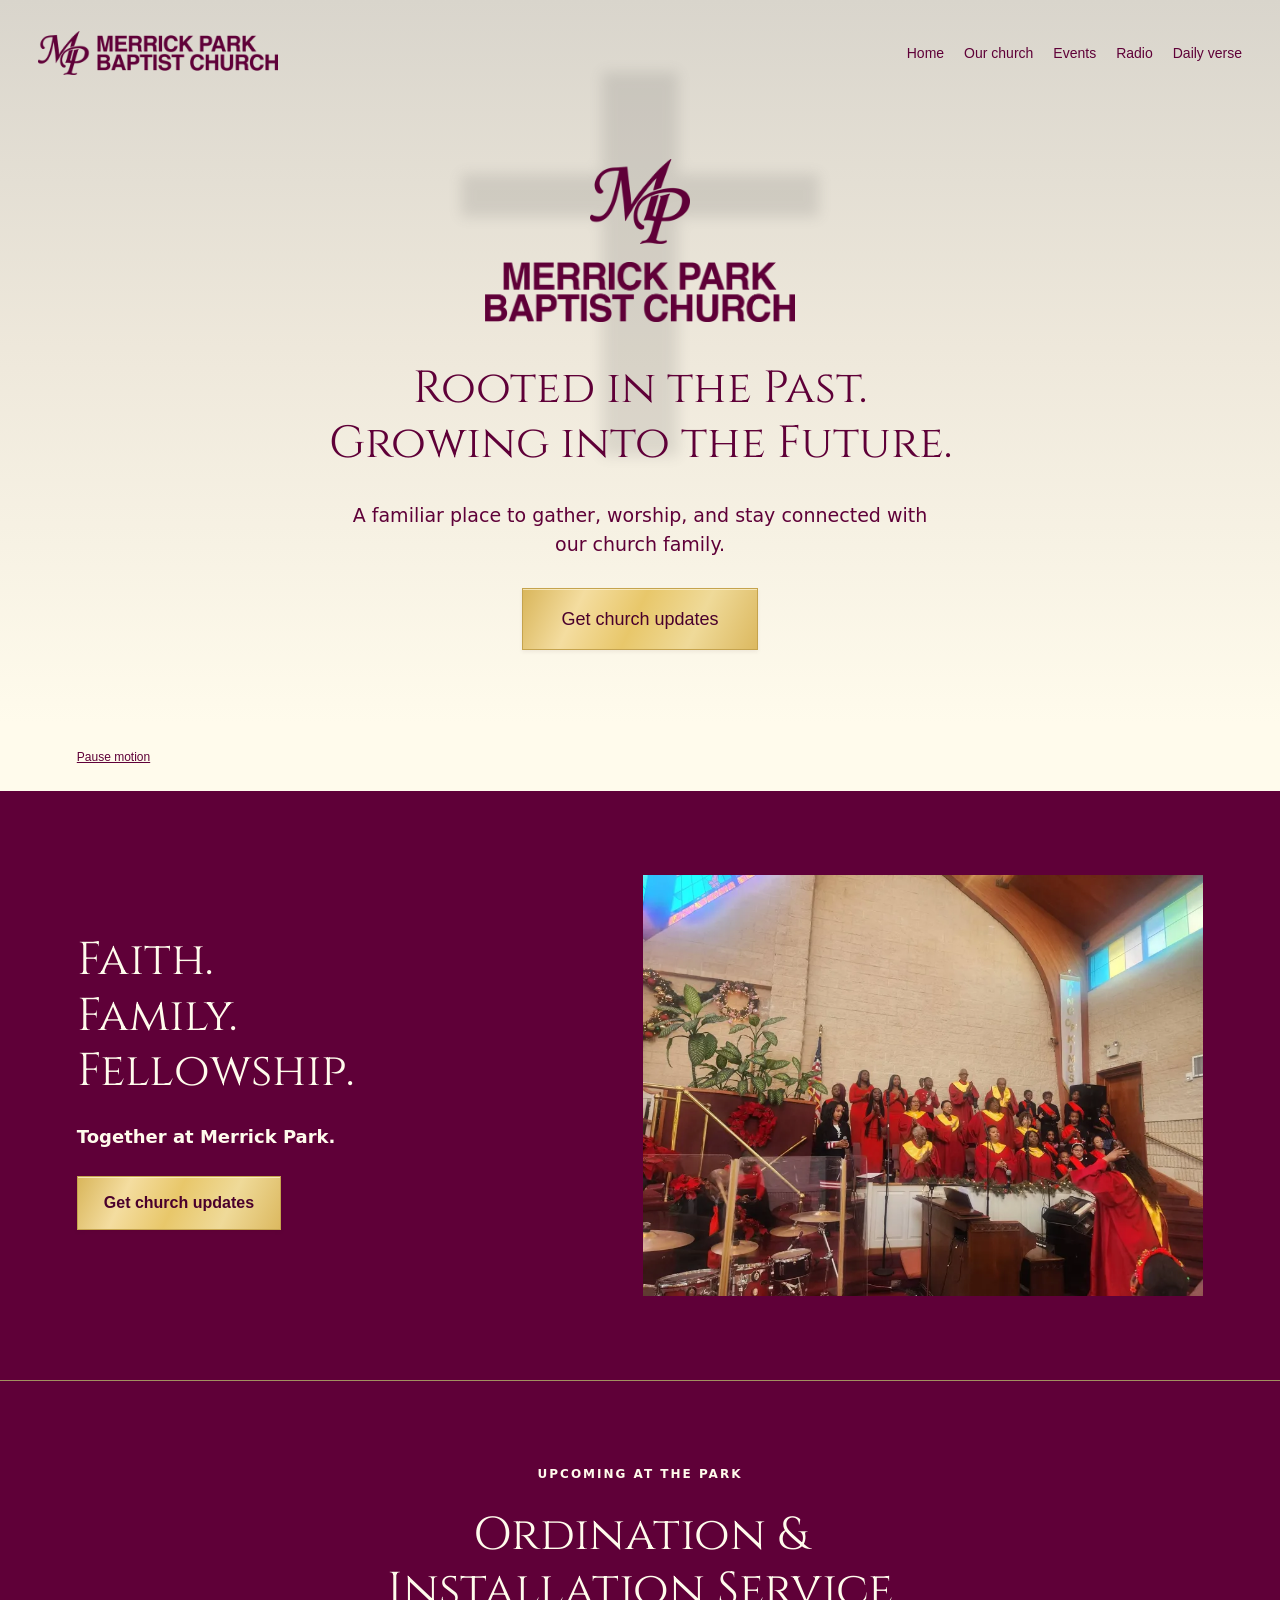
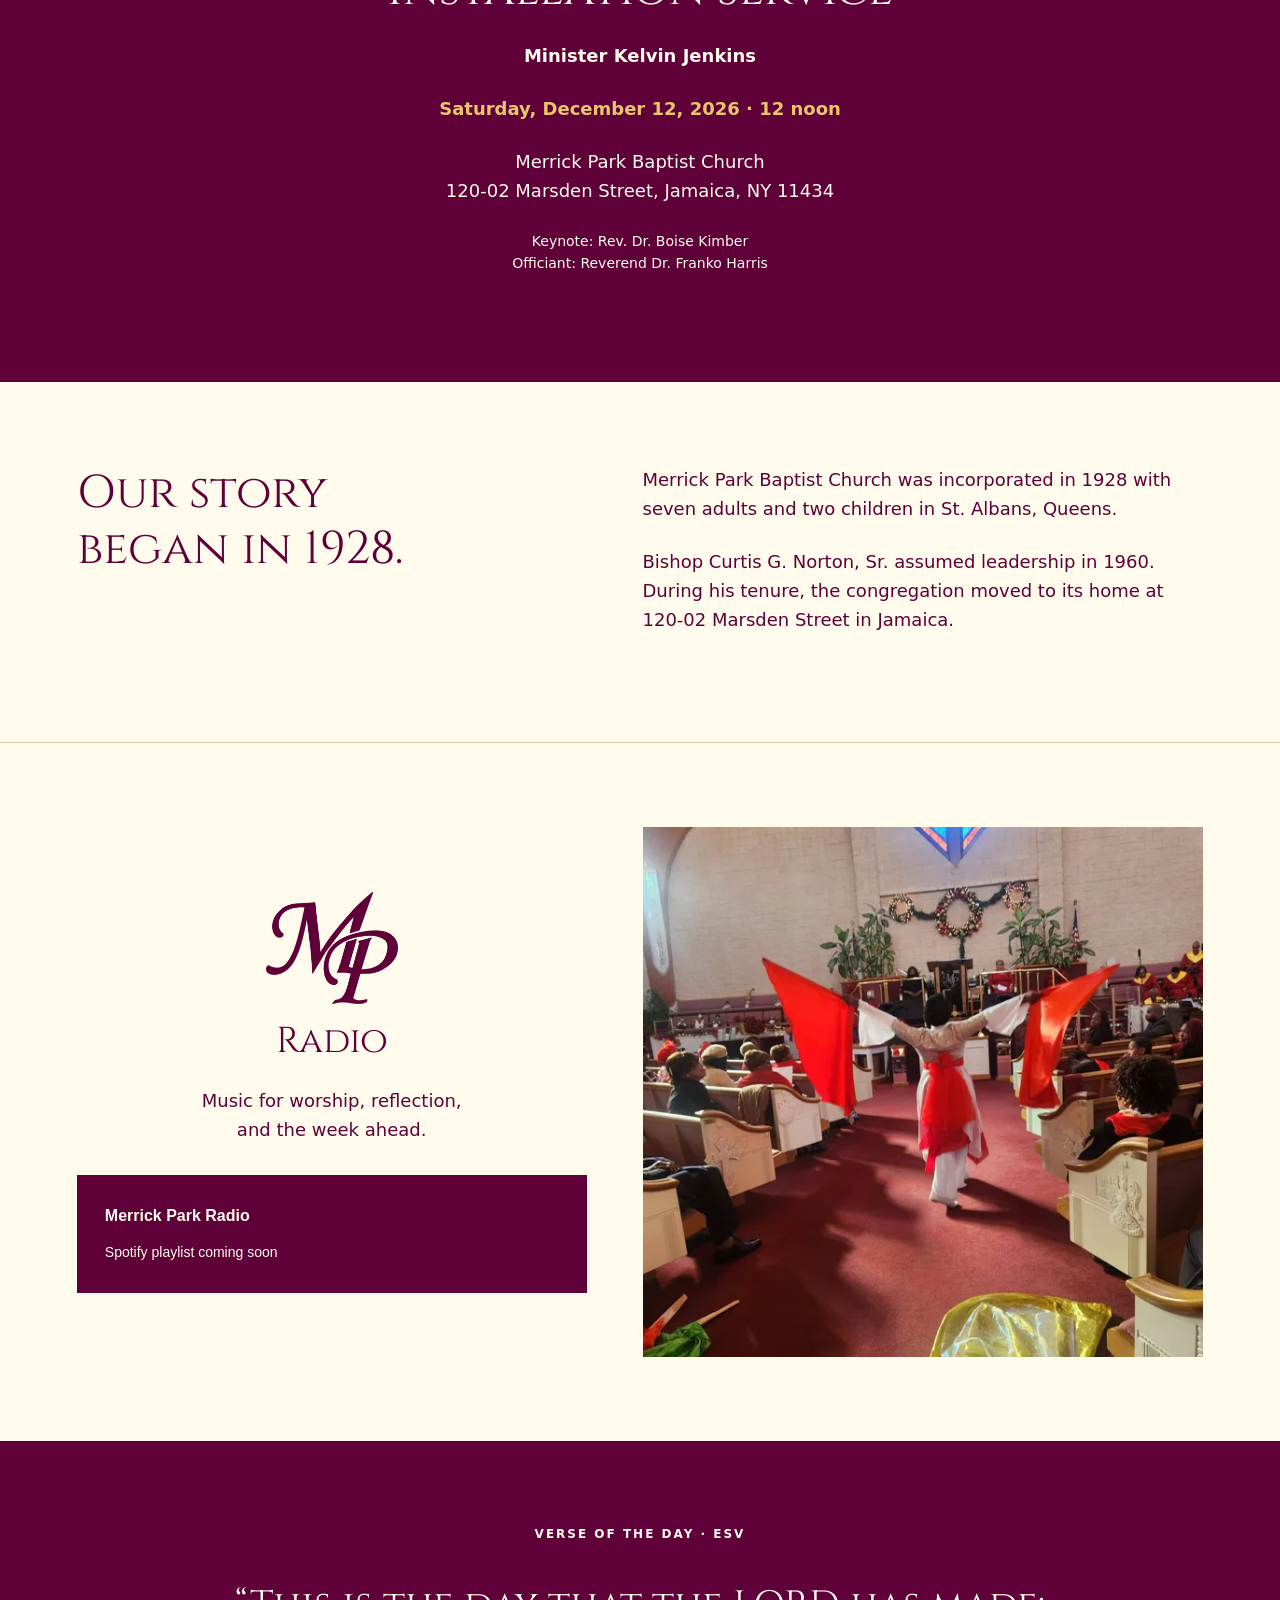
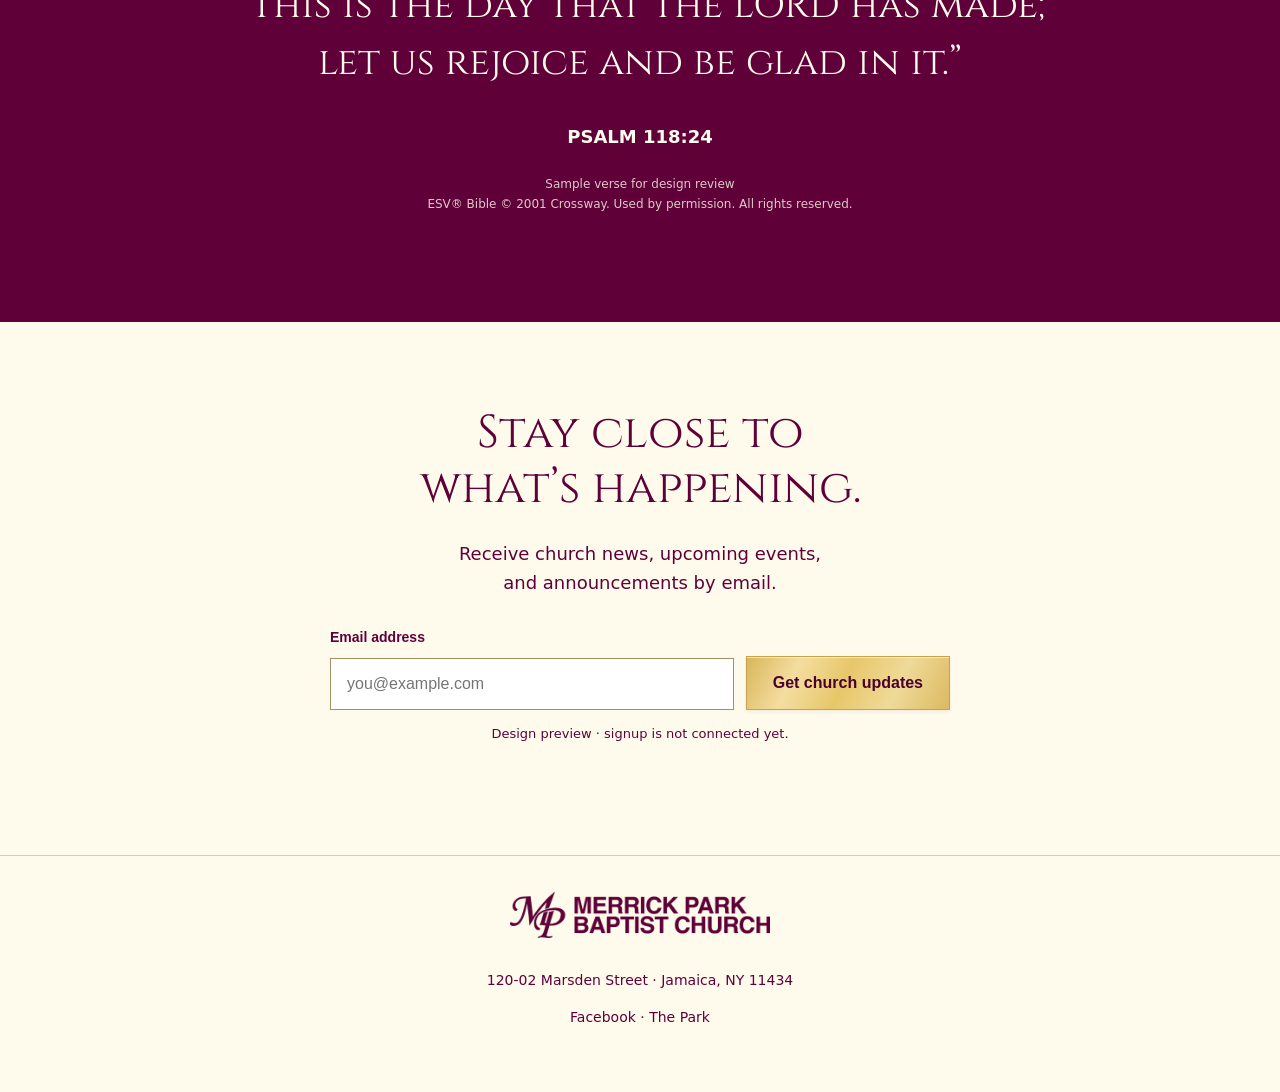
==== brand-preview.html @ 4286bc98 "Add stacked hero and satin gold preview; fix verse spacing" ====
<!doctype html>
<html lang="en" data-visualize-standalone>
<head>
<meta charset="utf-8">
<meta name="viewport" content="width=device-width, initial-scale=1">
<meta name="referrer" content="no-referrer">
<meta http-equiv="Content-Security-Policy" content="default-src 'none'; script-src 'unsafe-inline' 'unsafe-eval' 'wasm-unsafe-eval' blob: data: https://cdnjs.cloudflare.com https://cdn.jsdelivr.net https://esm.sh https://fonts.bunny.net https://fonts.googleapis.com https://fonts.gstatic.com https://unpkg.com https://persistent.oaistatic.com/plugins/visualize/; style-src 'unsafe-inline' blob: data: https://cdnjs.cloudflare.com https://cdn.jsdelivr.net https://esm.sh https://fonts.bunny.net https://fonts.googleapis.com https://fonts.gstatic.com https://unpkg.com https://persistent.oaistatic.com/plugins/visualize/charts/; img-src blob: data: https://cdnjs.cloudflare.com https://cdn.jsdelivr.net https://esm.sh https://fonts.bunny.net https://fonts.googleapis.com https://fonts.gstatic.com https://unpkg.com; font-src blob: data: https://cdnjs.cloudflare.com https://cdn.jsdelivr.net https://esm.sh https://fonts.bunny.net https://fonts.googleapis.com https://fonts.gstatic.com https://unpkg.com; media-src blob: data: https://cdnjs.cloudflare.com https://cdn.jsdelivr.net https://esm.sh https://fonts.bunny.net https://fonts.googleapis.com https://fonts.gstatic.com https://unpkg.com; worker-src blob:; connect-src blob: data:; frame-src 'none'; object-src 'none'; base-uri 'none'; form-action 'none'">
<title>Merrick Park Baptist Church — Prototype V1</title><meta name="description" content="A new chapter at Merrick Park Baptist Church. Explore our first website design prototype."><meta name="robots" content="noindex, nofollow">
<style>:root {
  color-scheme: light dark;
  background-color: var(
    --background,
    var(--color-background-primary, light-dark(rgb(255 255 255), rgb(24 24 24)))
  ) !important;

  /* Agent-facing contract; keep in sync with SKILL.md. */
  --background: var(
    --color-background-primary,
    light-dark(rgb(255 255 255), rgb(24 24 24))
  );
  --foreground: var(
    --color-text-primary,
    light-dark(rgb(26 28 31), rgb(255 255 255))
  );
  --card: color-mix(in oklab, var(--foreground) 5%, var(--background));
  --card-foreground: var(
    --color-text-primary,
    light-dark(rgb(26 28 31), rgb(255 255 255))
  );
  --popover: var(
    --color-background-secondary,
    light-dark(rgb(255 255 255), rgb(45 45 45))
  );
  --popover-foreground: var(
    --color-text-primary,
    light-dark(rgb(26 28 31), rgb(255 255 255))
  );
  --primary: var(
    --color-text-info,
    light-dark(rgb(51 156 255), rgb(131 195 255))
  );
  --primary-foreground: var(
    --color-text-inverse,
    light-dark(rgb(255 255 255), rgb(13 13 13))
  );
  --secondary: var(
    --color-background-secondary,
    light-dark(rgb(255 255 255 / 96%), rgb(54 54 54 / 96%))
  );
  --secondary-foreground: var(
    --color-text-primary,
    light-dark(rgb(26 28 31), rgb(255 255 255))
  );
  --muted: color-mix(in srgb, var(--foreground) 10%, transparent);
  --muted-foreground: var(
    --color-text-secondary,
    light-dark(rgb(26 28 31 / 49.4%), rgb(255 255 255 / 49.8%))
  );
  --accent: var(
    --color-background-info,
    light-dark(rgb(229 242 255), rgb(13 39 63))
  );
  --accent-foreground: var(
    --color-text-info,
    light-dark(rgb(51 156 255), rgb(131 195 255))
  );
  --destructive: var(
    --color-text-warning,
    light-dark(rgb(226 85 7), rgb(255 133 73))
  );
  --border: var(
    --color-border-secondary,
    light-dark(rgb(26 28 31 / 8%), rgb(255 255 255 / 8.2%))
  );
  --input: var(
    --color-border-primary,
    light-dark(
      rgb(26 28 31 / 11.8%),
      color-mix(in oklab, rgb(0 0 0) 10%, transparent)
    )
  );
  --ring: var(
    --color-ring-primary,
    light-dark(rgb(51 156 255), rgb(131 195 255 / 76%))
  );
  --font-size-base: var(--font-text-md-size, 16px);
  --blue: light-dark(rgb(51 156 255), rgb(51 156 255));
  --orange: light-dark(rgb(226 85 7), rgb(251 106 34));
  --green: light-dark(rgb(0 162 64), rgb(64 201 119));
  --red: light-dark(rgb(224 46 42), rgb(255 103 100));
  --purple: light-dark(rgb(146 79 247), rgb(173 123 249));
  --yellow: light-dark(rgb(255 195 0), rgb(255 210 64));
  --viz-series-1: var(--primary);
  --viz-series-2: light-dark(rgb(243 136 59), rgb(245 154 86));
  --viz-series-3: light-dark(rgb(93 201 119), rgb(116 213 139));
  --viz-series-4: light-dark(rgb(235 119 177), rgb(240 143 192));
  --viz-series-5: light-dark(rgb(155 121 236), rgb(170 145 239));
  --viz-series-6: light-dark(rgb(58 185 177), rgb(90 203 194));

  /* Internal implementation variables; not part of the agent contract. */
  --font-sans:
    -apple-system-body, ui-sans-serif, -apple-system, system-ui, "Segoe UI",
    Helvetica, "Apple Color Emoji", Arial, sans-serif, "Segoe UI Emoji",
    "Segoe UI Symbol";
  --font-mono:
    ui-monospace, SFMono-Regular, "SF Mono", Menlo, Consolas, "Liberation Mono",
    monospace;
  --font-size-normal: max(11px, var(--font-size-base));
  --font-size-tooltip: calc(var(--font-size-base) - 1px);
  --font-size-small: max(11px, calc(var(--font-size-base) - 2px));
  --font-size-h1: calc(var(--font-size-normal) * 1.7142857143);
  --font-size-h2: calc(var(--font-size-normal) * 1.4285714286);
  --font-size-h3: calc(var(--font-size-normal) * 1.2857142857);
  --font-weight-normal: 400;
  --font-weight-medium: 500;
  --icon-size: 16px;
  --line-height-normal: calc(var(--font-size-normal) * 1.5);
  --line-height-tooltip: calc(var(--font-size-tooltip) * 1.4285714286);
  --line-height-small: calc(var(--font-size-small) + 4px);
  --corner-shape: round;
  --radius: var(--border-radius-lg, 8px);
  --radius-sm: calc(var(--radius) * 0.5);
  --radius-md: calc(var(--radius) * 0.75);
  --radius-lg: var(--radius);
  --radius-2xl: calc(var(--radius) * 2);
  --radius-full: 9999px;
  --shadow-sm: 0 1px 2px -1px rgb(0 0 0 / 8%);
  --checkmark-image: url("data:image/svg+xml,%3Csvg xmlns='http://www.w3.org/2000/svg' viewBox='0 0 17 17'%3E%3Cpath d='M12.8961 3.64101C13.1297 3.41418 13.4984 3.37523 13.7779 3.56581C14.0571 3.75635 14.1554 4.11331 14.0299 4.41347L13.9615 4.53847L7.71151 13.7045C7.59411 13.8767 7.4063 13.9877 7.19881 14.0072C6.99136 14.0267 6.78564 13.9533 6.63826 13.806L2.88826 10.056L2.79842 9.9457C2.6192 9.67407 2.64927 9.30496 2.88826 9.06581C3.12738 8.82669 3.49647 8.79676 3.76815 8.97597L3.8785 9.06581L7.03084 12.2182L12.8053 3.74941L12.8961 3.64101Z'/%3E%3C/svg%3E");

  /* Legacy aliases; not part of the current agent contract. */
  --viz-bg: transparent;
  --viz-panel: var(--card);
  --viz-border: var(--border);
  --viz-text: var(--foreground);
  --viz-muted: var(--muted-foreground);
  --viz-accent: var(--primary);
  --viz-accent-text: var(--primary-foreground);
  --viz-accent-bg: var(--accent);
  --viz-font-size: var(--font-size-base);
  --viz-warning: var(--destructive);
}

:root[data-theme="light"] {
  color-scheme: light;
}

:root[data-theme="dark"] {
  color-scheme: dark;
}

* {
  box-sizing: border-box;
}

html > body {
  /* Preserve MCP aliases for older inline renderers without creating :root cycles. */
  --color-background-primary: var(
    --background,
    light-dark(rgb(255 255 255), rgb(24 24 24))
  );
  --color-text-primary: var(
    --foreground,
    light-dark(rgb(26 28 31), rgb(255 255 255))
  );
  --color-border-secondary: var(
    --border,
    light-dark(rgb(26 28 31 / 8%), rgb(255 255 255 / 8.2%))
  );

  margin: 0;
  padding: var(--visualize-paint-gutter, 0px);
  color: var(--foreground);
  background: transparent !important;
  font-family: var(--font-sans) !important;
  -webkit-font-smoothing: antialiased;
  font-size: var(--font-size-base);
  line-height: calc(var(--font-size-base) * 1.625);
  font-weight: var(--font-weight-normal);
}

.cursor-interaction {
  cursor: var(--cursor-interaction, pointer);
}

a {
  color: color-mix(in srgb, var(--viz-accent) 80%, var(--viz-text) 20%);
  cursor: var(--cursor-interaction, pointer);
  text-decoration: none;
  text-underline-offset: 2px;
  font-weight: inherit;
}

a:is(:hover, :focus-visible) {
  text-decoration-line: underline;
  text-decoration-style: dashed;
  text-decoration-thickness: 0.5px;
}

h1,
h2,
h3,
h4,
h5,
h6,
p {
  margin-block: 0;
}
p,
h1,
h2,
h3,
h4,
h5,
h6,
li,
.table {
  font-family: var(--font-sans);
}

h1 {
  font-size: calc(var(--font-size-base) * 1.5);
  line-height: 1.3333333333;
}

h2 {
  font-size: calc(var(--font-size-base) * 1.25);
  line-height: 1.4;
}
h3 {
  font-size: calc(var(--font-size-base) * 1.125);
  line-height: 1.5555555556;
}
h4 {
  font-size: var(--font-size-base);
  line-height: 1.5;
}
h5,
h6 {
  font-size: var(--font-size-base);
  line-height: calc(var(--font-size-base) * 1.625);
}

h1,
h2,
h3,
h4,
h5,
h6,
b,
strong,
th {
  font-weight: 600;
}

code:not(pre code) {
  display: inline;
  padding: 1px 6px;
  border-radius: var(--radius-sm);
  corner-shape: var(--corner-shape);
  background: var(--muted);
  font-family: var(--font-mono);
  font-size: 0.92em;
  overflow-wrap: anywhere;
  -webkit-box-decoration-break: clone;
  box-decoration-break: clone;
  word-break: break-word;
}
pre,
pre code {
  font-family: var(--font-mono);
  font-size: 12px;
  line-height: 20px;
}

.table-responsive {
  width: 100%;
  overflow-x: auto;
  scrollbar-width: thin;
}

.table {
  width: 100%;
  color: var(--foreground);
  font: inherit;
  text-align: start;
  border-collapse: separate;
  border-spacing: 0;
  font-size: calc(var(--font-size-base) * 0.875);
  line-height: calc(var(--font-size-base) * 1.625);
  font-family: var(--font-sans);
}

.table :is(th, td) {
  padding-block: 10px;
  padding-inline: 0 24px;
  overflow-wrap: anywhere;
  border-bottom: 1px solid var(--border);
  text-align: start;
  vertical-align: top;
  border-bottom-color: color-mix(in srgb, var(--foreground) 5%, transparent);
}
.table :is(th, td):not(:last-child) {
  padding-inline-end: calc(var(--font-size-base) * 1.5);
}

.table-responsive > .table :is(th, td) {
  overflow-wrap: break-word;
}

.table :is(th, td):last-child {
  padding-inline-end: 0;
}

.table :is(caption, thead th) {
  font-weight: 600;
}

.table thead :is(th, td) {
  border-bottom-color: var(--border-strong, var(--input));
  padding-block: calc(var(--font-size-base) / 2);
  line-height: var(--font-size-base);
}

.table tbody tr:last-child :is(th, td) {
  border-bottom: 0;
}
.table tbody :is(th, td) {
  padding-block: calc(var(--font-size-base) * 0.625);
}

.table.table-sm :is(th, td) {
  padding-block: 8px;
}

.table.table-sm :is(th, td):not(:last-child) {
  padding-inline-end: 16px;
}

.table :is(.text-end, [align="right"]) {
  text-align: end;
  font-variant-numeric: tabular-nums;
}

.table :is(.text-center, [align="center"]) {
  text-align: center;
}

.table .text-nowrap {
  white-space: nowrap;
}

#widget {
  display: flex;
  flex-direction: column;
  gap: 12px;
  width: 100%;
  padding: 0;
  background: transparent !important;
}

.card {
  min-width: 0;
  padding: 12px;
  overflow: hidden;
  overflow-wrap: break-word;
  border-radius: var(--radius-2xl);
  corner-shape: var(--corner-shape);
  color: var(--card-foreground);
  background: var(--card);
}

.widget {
  min-width: 0;
  overflow: hidden;
  border: 0;
  border-radius: var(--radius-lg);
  corner-shape: var(--corner-shape);
  box-shadow: 0 0 0 0.5px var(--border-strong, var(--border));
  color: var(--foreground);
  background: var(--background);
}

#widget > :not(.card, .widget, .progress) {
  width: 100% !important;
  max-width: none !important;
  margin: 0 !important;
  padding: 0 !important;
  border: 0 !important;
  border-radius: 0 !important;
  background: transparent !important;
  box-shadow: none !important;
}

.tooltip {
  position: fixed;
  z-index: 50;
  top: 0;
  left: 0;
  width: max-content;
  max-width: min(
    20rem,
    var(--tooltip-available-width, calc(100vw - 10px)),
    calc(100vw - 10px)
  );
  max-height: min(
    var(--tooltip-available-height, calc(100vh - 10px)),
    calc(100vh - 10px)
  );
  border: 1px solid var(--border);
  corner-shape: var(--corner-shape);
  overflow-wrap: break-word;
  white-space: normal;
  pointer-events: none;
  user-select: none;
  font-family: var(--font-sans);
  padding: 5px 12px;
  border-color: color-mix(
    in oklab,
    light-dark(var(--primary-foreground), var(--foreground)) 5%,
    transparent
  );
  border-radius: var(--radius-2xl);
  color: light-dark(var(--primary-foreground), var(--foreground));
  background: light-dark(var(--foreground), var(--popover));
  box-shadow: 0 8px 18px rgb(15 23 42 / 20%);
  letter-spacing: -0.15px;
  font-size: calc(var(--font-size-base) * 14 / 16);
  font-size: round(nearest, calc(var(--font-size-base) * 14 / 16), 1px);
  font-weight: 600;
  line-height: 18px;
  text-align: center;
}

.viz-grid {
  display: grid;
  grid-template-columns: repeat(auto-fit, minmax(max(180px, 24%), 1fr));
  gap: 10px;
}

.viz-stat {
  display: flex;
  flex-direction: column;
  gap: 2px;
}

.viz-stat-value {
  font-size: var(--font-size-h2);
  font-weight: var(--font-weight-medium);
  line-height: 1.25;
}

.viz-row {
  display: flex;
  flex-wrap: wrap;
  align-items: center;
  gap: 10px;
}

hr {
  width: 100%;
  height: 1px;
  margin-block: 6px;
  border: 0;
  background: var(--border);
}

.nav {
  display: flex;
  min-width: 0;
  align-items: center;
  gap: 4px;
}

.progress {
  display: flex;
  height: 8px;
  margin-block: calc((var(--line-height-normal, 1.5em) - 8px) / 2);
  overflow: hidden;
  border: 0;
  border-radius: var(--radius-full);
  background: var(--muted);
}

.progress-bar:only-child {
  border-radius: var(--radius-full);
}

.progress-bar {
  height: 100%;
  flex-shrink: 0;
  border: 0;
  background: var(--viz-series-1);
}

.viz-badge {
  display: inline-flex;
  align-items: center;
  padding: 4px 8px;
  border-radius: var(--radius-sm);
  color: color-mix(in srgb, var(--foreground) 40%, var(--muted-foreground));
  background: color-mix(in srgb, var(--foreground) 5%, transparent);
  font-family: var(--font-sans);
  font-size: calc(var(--font-size-base) * 14 / 16);
  font-size: round(nearest, calc(var(--font-size-base) * 14 / 16), 1px);
  font-weight: var(--font-weight-normal);
  line-height: 1;
}

small,
.text-small {
  font-size: var(--font-size-small);
  line-height: var(--line-height-small);
}

.text-muted {
  color: var(--muted-foreground);
}

.tabular-nums {
  font-variant-numeric: tabular-nums;
}

.sr-only {
  position: absolute;
  width: 1px;
  height: 1px;
  padding: 0;
  overflow: hidden;
  clip: rect(0, 0, 0, 0);
  white-space: nowrap;
  border: 0;
}

.viz-controls {
  display: flex;
  flex-wrap: wrap;
  align-items: center;
  gap: 8px;
}

.viz-controls > .form-label {
  display: grid;
  min-width: min(100%, 260px);
  flex: 1 1 280px;
  grid-template-columns: minmax(0, 1fr) auto;
  align-items: baseline;
  gap: 2px 12px;
  margin-bottom: 0;
}

.viz-controls > .form-label > :is(.form-control, .form-range, .form-select) {
  grid-column: 1 / -1;
}

.btn,
.nav-link,
.form-check-input,
.form-control,
.form-range,
.form-select {
  font: inherit;
}

/* Match inline alignment without overriding a containing flex or grid layout. */
.btn,
.nav-link,
.form-control,
.form-select,
.form-range,
.form-check {
  vertical-align: middle;
}

.btn,
.nav-link {
  --btn-size: calc(12px + 2 * var(--control-spacing, 12px));
  appearance: button;
  display: inline-flex;
  inline-size: fit-content;
  max-inline-size: 100%;
  align-items: center;
  justify-content: center;
  gap: 4px;
  margin: 0;
  padding: 0 8px;
  -webkit-app-region: no-drag;
  border: 1px solid var(--input);
  corner-shape: var(--corner-shape);
  cursor: var(--cursor-interaction, pointer);
  text-align: center;
  text-decoration: none;
  white-space: nowrap;
  user-select: none;
  -webkit-font-smoothing: inherit;
  font-family: var(--font-sans);
  height: fit-content;
  min-height: var(--btn-size);
  padding-inline: var(--control-spacing, 12px);
  border-color: transparent;
  border-radius: var(--radius-full);
  color: var(--foreground);
  background: color-mix(in srgb, var(--foreground) 5%, transparent);
  font-size: calc(var(--font-size-base) * 14 / 16);
  font-size: round(nearest, calc(var(--font-size-base) * 14 / 16), 1px);
  font-weight: var(--font-weight-normal);
  line-height: 18px;
}

.btn {
  border-color: var(--border);
  color: var(--secondary-foreground);
  background: var(--secondary);
}

/* Codex Button size="compact"; appearance stays with the button variant. */
.btn-sm {
  --btn-size: 24px;
  padding-inline: 8px;
  font-size: calc(var(--font-size-base) * 12 / 16);
  font-size: round(nearest, calc(var(--font-size-base) * 12 / 16), 1px);
  line-height: 16px;
}

.btn:is(.btn-block, .viz-tile) {
  inline-size: 100%;
}

.btn.viz-tile {
  min-width: 0;
  overflow-wrap: anywhere;
  white-space: normal;
}

a.btn {
  cursor: var(--cursor-interaction, pointer);
  text-decoration: none;
}

.btn:not(:disabled):hover {
  background: light-dark(
    color-mix(in srgb, var(--foreground) 5.5%, transparent),
    color-mix(in srgb, var(--foreground) 8%, transparent)
  );
}

.nav-link:not(:disabled):not([aria-disabled="true"]):hover {
  background: color-mix(in srgb, var(--foreground) 10%, transparent);
}

.btn-primary {
  border-color: var(--border);
  color: var(--primary-foreground);
  background: var(--foreground);
  background-clip: border-box;
}

.btn-primary .text-muted {
  color: color-mix(in srgb, var(--primary-foreground) 50%, transparent);
}

.btn-primary:not(:disabled):hover {
  background: color-mix(in srgb, var(--foreground) 80%, transparent);
  background-clip: border-box;
}

.btn-ghost {
  border-color: transparent;
  color: var(--muted-foreground);
  background: transparent;
}

.btn-ghost:not(:disabled):hover {
  color: var(--muted-foreground);
  background: light-dark(
    color-mix(in srgb, var(--foreground) 5.5%, transparent),
    color-mix(in srgb, var(--foreground) 8%, transparent)
  );
}

.nav-pills .nav-link {
  min-width: 0;
  border-color: transparent;
  color: var(--muted-foreground);
  background: transparent;
}

.nav-justified .nav-link {
  flex: 1 1 0;
  overflow-wrap: anywhere;
  white-space: normal;
}

.nav-pills .nav-link.active {
  color: var(--foreground);
  background: var(--muted);
}

/* Shared preview chrome; product styles stay inside each variant. */
.viz-dotted-background {
  background-image: radial-gradient(
    circle,
    color-mix(in srgb, var(--foreground) 14%, transparent) 0.8px,
    transparent 0.8px
  );
  background-position: center;
  background-size: 16px 16px;
}

.viz-carousel {
  position: relative;
  min-width: 0;
}

.viz-carousel:has(> .viz-carousel-controls) {
  min-height: calc(60px + var(--viz-carousel-picker-height, 0px));
  padding-bottom: 60px;
}

.viz-carousel > [data-variant][hidden] {
  display: none !important;
}

.viz-carousel > [data-variant] {
  isolation: isolate;
}

.viz-carousel-controls {
  --viz-carousel-hover: light-dark(
    color-mix(in srgb, var(--foreground) 5.4%, transparent),
    color-mix(in srgb, var(--foreground) 7.8%, transparent)
  );
  position: absolute;
  z-index: 2;
  bottom: 8px;
  left: 50%;
  display: flex;
  width: max-content;
  /* Leave room for the host's design-controls launcher at the trailing edge. */
  max-width: calc(100% - 96px);
  align-items: center;
  gap: 0;
  padding: 0;
  border: 1px solid var(--border);
  border-radius: 16px;
  color: var(--foreground);
  background: var(--background);
  font-family: var(--font-sans);
  /* Match the settings dropdown chrome independently of the content font size. */
  font-size: 13px;
  font-weight: var(--font-weight-normal);
  line-height: 18px;
  transform: translateX(-50%);
  user-select: none;
}

/* Keep authored mockup button styles out of the shared carousel chrome. */
.viz-carousel-controls button,
.viz-carousel-picker > summary {
  display: flex !important;
  height: auto !important;
  min-height: 30px;
  align-items: center !important;
  justify-content: center !important;
  gap: 4px;
  padding: 0 6px !important;
  -webkit-app-region: no-drag;
  border: 0 !important;
  border-radius: 14px !important;
  color: inherit !important;
  background: transparent !important;
  font: inherit !important;
  -webkit-tap-highlight-color: transparent;
}

.viz-carousel-controls > button,
.viz-carousel-picker > summary {
  position: relative;
  isolation: isolate;
}

.viz-carousel-controls > button {
  --icon-size: 16px;
  width: 30px !important;
  padding: 0 !important;
}

.viz-carousel-picker > summary {
  padding-inline: 12px !important;
}

.viz-carousel-controls .viz-carousel-caret {
  width: 14px;
  height: 14px;
  flex: none;
  margin: 0;
  color: inherit;
  transform: rotate(180deg);
}

.viz-carousel-controls > button > svg,
.viz-carousel-controls .viz-carousel-caret,
.viz-carousel-count {
  opacity: 0.5;
}

.viz-carousel-controls > button::before,
.viz-carousel-picker > summary::before {
  position: absolute;
  z-index: -1;
  inset: 3px;
  border-radius: 12px;
  content: "";
  pointer-events: none;
}

.viz-carousel-controls > button:hover::before,
.viz-carousel-picker > summary:hover::before {
  background: var(--viz-carousel-hover);
}

.viz-carousel-controls > button,
.viz-carousel-controls [data-lucide],
.viz-carousel-controls .lucide {
  flex-shrink: 0;
}

.viz-carousel-picker {
  min-width: 0;
}

.viz-carousel-picker > summary {
  min-width: 0;
  list-style: none;
}

.viz-carousel-picker > summary::-webkit-details-marker {
  display: none;
}

.viz-carousel-count {
  flex-shrink: 0;
  white-space: nowrap;
}

.viz-carousel-name {
  min-width: 0;
  overflow: hidden;
  text-overflow: ellipsis;
  white-space: nowrap;
}

.viz-carousel-options {
  position: absolute;
  right: 0;
  bottom: calc(100% + 4px);
  left: 0;
  display: flex;
  max-height: 240px;
  flex-direction: column;
  gap: 2px;
  overflow: auto;
  padding: 4px;
  border: 1px solid var(--border);
  border-radius: var(--radius-lg);
  background: var(--background);
  box-shadow: 0 4px 12px light-dark(rgb(0 0 0 / 6%), rgb(0 0 0 / 25%));
}

.viz-carousel-options > button {
  border-radius: max(0px, calc(var(--radius-lg) - 5px)) !important;
  width: 100% !important;
  min-height: 28px;
  justify-content: flex-start !important;
  padding: 4px 8px !important;
  font-size: var(--font-size-small) !important;
  text-align: start;
  white-space: normal;
  overflow-wrap: anywhere;
}

.viz-carousel-options > [aria-current="true"],
.viz-carousel-options > button:hover {
  background: var(--viz-carousel-hover) !important;
}

.btn:disabled,
.nav-link:disabled,
.nav-link[aria-disabled="true"] {
  cursor: not-allowed;
  opacity: 0.4;
}

[data-lucide] {
  stroke-width: 1.6;
}

.form-label {
  display: block;
  margin-bottom: 6px;
  color: var(--foreground);
}

.form-control {
  display: block;
  width: 100%;
  padding: 0 8px;
  outline: none;
  border: 1px solid var(--input);
  corner-shape: var(--corner-shape);
  color: var(--foreground);
  font-family: var(--font-sans);
  height: calc(12px + 2 * var(--control-spacing, 12px));
  min-height: calc(12px + 2 * var(--control-spacing, 12px));
  padding-inline: calc(4px + var(--control-spacing, 12px) / 2);
  border-color: var(--input);
  border-radius: var(--radius-md);
  background: color-mix(in srgb, var(--popover) 96%, transparent);
  font-size: calc(var(--font-size-base) * 14 / 16);
  font-size: round(nearest, calc(var(--font-size-base) * 14 / 16), 1px);
  font-weight: var(--font-weight-normal);
  line-height: 1.4285714286;
}
.form-control:is(
  [type="file"],
  [type="date"],
  [type="datetime-local"],
  [type="month"],
  [type="week"],
  [type="color"]
) {
  height: calc(12px + 2 * var(--control-spacing, 12px));
  min-height: calc(12px + 2 * var(--control-spacing, 12px));
  line-height: 18px;
}
.form-control:is(
  [type="date"],
  [type="datetime-local"],
  [type="month"],
  [type="week"]
) {
  padding-inline: var(--control-spacing, 12px);
}

.form-control::placeholder {
  color: var(--muted-foreground);
}

.form-control[type="file"] {
  overflow: hidden;
  cursor: var(--cursor-interaction, pointer);
  padding: 0;
}

.form-control[type="file"]::file-selector-button {
  padding: 0 8px;
  border: 0;
  border-right: 1px solid var(--input);
  color: var(--secondary-foreground);
  background: var(--secondary);
  cursor: inherit;
  font: inherit;
  min-height: calc(10px + 2 * var(--control-spacing, 12px));
  padding-inline: var(--control-spacing, 12px);
  margin-inline-end: var(--control-spacing, 12px);
}

.form-control[type="file"]:not(:disabled):hover::file-selector-button {
  background: color-mix(in srgb, var(--foreground) 6%, var(--secondary));
}

.form-control-color[type="color"] {
  width: 40px;
  height: calc(12px + 2 * var(--control-spacing, 12px));
  padding: 3px;
  cursor: var(--cursor-interaction, pointer);
}

.form-control-color[type="color"]::-webkit-color-swatch-wrapper {
  padding: 0;
}

.form-control-color[type="color"]::-webkit-color-swatch {
  border: 0;
  border-radius: calc(var(--radius-lg) - 4px);
  corner-shape: var(--corner-shape);
}

textarea.form-control {
  height: auto;
  resize: vertical;
  min-height: 96px;
  padding: 8px 10px;
}

.form-control:focus-visible {
  border-color: var(--ring);
  box-shadow: none;
}
.form-control:disabled {
  color: var(--muted-foreground);
  background: color-mix(in srgb, var(--foreground) 5%, transparent);
  opacity: 1;
}
.form-control[aria-invalid="true"] {
  border-color: var(--red);
  box-shadow: 0 0 0 2px color-mix(in srgb, var(--red) 20%, transparent);
}

.form-control:disabled,
.form-select:disabled {
  cursor: not-allowed;
}

.form-select {
  appearance: none;
  display: block;
  width: 100%;
  height: fit-content;
  min-height: calc(12px + 2 * var(--control-spacing, 12px));
  margin: 0;
  /* The secondary icon role is 14px at compact density and 16px at web density. */
  --icon-size: calc(10px + var(--control-spacing, 12px) / 2);
  /* Settings dropdowns retain a 12px inset and a 4px text-to-chevron gap. */
  padding: 0 calc(16px + var(--icon-size)) 0 12px;
  outline: none;
  border: 1px solid var(--border);
  border-radius: var(--radius-full);
  corner-shape: var(--corner-shape);
  color: var(--foreground);
  background-color: var(--secondary);
  background-image:
    linear-gradient(
      45deg,
      transparent calc(50% - 0.6px),
      var(--muted-foreground) calc(50% - 0.6px) calc(50% + 0.6px),
      transparent calc(50% + 0.6px)
    ),
    linear-gradient(
      135deg,
      transparent calc(50% - 0.6px),
      var(--muted-foreground) calc(50% - 0.6px) calc(50% + 0.6px),
      transparent calc(50% + 0.6px)
    );
  background-position:
    calc(100% - 12px - var(--icon-size) / 2) 50%,
    calc(100% - 12px - var(--icon-size) * 0.18) 50%;
  background-repeat: no-repeat;
  background-size: calc(var(--icon-size) * 0.32) calc(var(--icon-size) * 0.32);
  cursor: var(--cursor-interaction, default);
  font-size: calc(var(--font-size-base) * 14 / 16);
  font-size: round(nearest, calc(var(--font-size-base) * 14 / 16), 1px);
  font-weight: var(--font-weight-normal);
  line-height: 18px;
}

.form-select :is(option, optgroup) {
  color: var(--popover-foreground);
  background-color: var(--popover);
}

.form-select :is(option, optgroup):disabled {
  color: var(--muted-foreground);
}

.form-select:not(:disabled):hover {
  background-color: light-dark(
    color-mix(in srgb, var(--foreground) 5.5%, transparent),
    color-mix(in srgb, var(--foreground) 8%, transparent)
  );
}

.form-select:focus-visible {
  box-shadow: 0 0 0 2px var(--ring);
}
.form-select:disabled {
  opacity: 0.4;
}

.form-check {
  display: flex;
  min-height: calc(12px + 2 * var(--control-spacing, 12px));
  align-items: center;
  gap: 6px;
}

.form-check-input {
  appearance: none;
  width: 14px;
  height: 14px;
  flex: 0 0 auto;
  margin: 0;
  border: 1px solid var(--input);
  color: var(--primary-foreground);
  background-color: transparent;
  cursor: var(--cursor-interaction, default);
  transition:
    background-color 150ms,
    border-color 150ms,
    box-shadow 150ms;
}

.form-check:not(.form-switch) .form-check-input[type="checkbox"] {
  corner-shape: round;
  box-shadow: var(--shadow-sm);
  position: relative;
  width: calc(10px + var(--control-spacing, 12px) / 2);
  height: calc(10px + var(--control-spacing, 12px) / 2);
  border-color: var(--border-strong, var(--input));
  border-radius: calc(var(--radius-sm) / 2);
  background-color: transparent;
  color: var(--foreground);
}

.form-check:not(.form-switch)
  .form-check-input:not(:disabled):not(:checked):hover {
  background-color: var(--card);
}

.form-check:not(.form-switch)
  .form-check-input[type="checkbox"]:is(:checked, :indeterminate) {
  border-color: var(--border-strong, var(--input));
  background-color: color-mix(in srgb, var(--popover) 96%, transparent);
}

.form-check:not(.form-switch)
  .form-check-input[type="checkbox"]:checked::before {
  display: block;
  width: 100%;
  height: 100%;
  background: var(--primary-foreground);
  content: "";
  mask: var(--checkmark-image) center / 12px 12px no-repeat;
  background-color: var(--foreground);
}
.form-check:not(.form-switch)
  .form-check-input[type="checkbox"]:indeterminate::before {
  position: absolute;
  inset: 0;
  display: block;
  width: 65%;
  height: 6.65%;
  margin: auto;
  border-radius: var(--radius-full);
  background: var(--foreground);
  mask: none;
  content: "";
}

.form-check-input[type="radio"] {
  border-radius: var(--radius-full);
  width: 16px;
  height: 16px;
  border: 0;
  box-shadow: inset 0 0 0 1px var(--input);
}

.form-check-input[type="radio"]:checked {
  border: 0;
  background: radial-gradient(
    circle,
    var(--primary-foreground) 0 3px,
    var(--foreground) 3px
  );
  box-shadow: none;
}

.form-check:not(.form-switch) .form-check-input:focus-visible {
  outline: 2px solid var(--ring);
  outline-offset: 2px;
}
.form-check:not(.form-switch) .form-check-input[type="checkbox"]:focus-visible {
  border-color: var(--ring);
  outline: none;
  box-shadow: 0 0 0 2px var(--ring);
}

.form-check:not(.form-switch) .form-check-input:disabled {
  cursor: not-allowed;
  pointer-events: none;
}

.form-check:not(.form-switch) .form-check-input:disabled + .form-check-label {
  cursor: not-allowed;
}
.form-check:not(.form-switch) .form-check-input[type="radio"]:disabled,
.form-check:not(.form-switch)
  .form-check-input[type="radio"]:disabled
  + .form-check-label {
  opacity: 0.5;
}

.form-switch .form-check-input:disabled,
.form-switch .form-check-input:disabled + .form-check-label {
  cursor: not-allowed;
  opacity: 0.6;
}

.form-check-label {
  color: var(--foreground);
  cursor: var(--cursor-interaction, default);
}

.form-switch .form-check-input {
  position: relative;
  width: 32px;
  height: 20px;
  border: 0;
  border-radius: var(--radius-full);
  background: var(--muted);
  box-shadow: none;
  transition: background-color 200ms cubic-bezier(0, 0, 0.2, 1);
}

.form-switch .form-check-input::before {
  position: absolute;
  top: 50%;
  left: 0;
  width: 16px;
  height: 16px;
  box-sizing: border-box;
  border: 1px solid light-dark(var(--primary-foreground), var(--foreground));
  border-radius: var(--radius-full);
  box-shadow: var(--shadow-sm);
  content: "";
  transform: translate(2px, -50%);
  transition: transform 200ms cubic-bezier(0, 0, 0.2, 1);
  border-color: #fff;
  background: #fff;
}

.form-switch .form-check-input:checked {
  background: var(--blue);
}

.form-switch .form-check-input:checked::before {
  transform: translate(14px, -50%);
}

.form-switch .form-check-input:focus-visible {
  box-shadow: 0 0 0 2px var(--ring);
  outline: none;
}

.form-range {
  appearance: none;
  display: block;
  width: 100%;
  flex: 1;
  margin: 0;
  padding: 0;
  border: 0;
  accent-color: var(--primary);
  height: calc(12px + 2 * var(--control-spacing, 12px));
  min-height: calc(12px + 2 * var(--control-spacing, 12px));
  outline: none;
  border-radius: var(--radius-full);
  color: var(--foreground);
  background: transparent;
}

.form-range::-webkit-slider-runnable-track {
  background: var(--form-range-track, var(--border));
  height: 2px;
  border-radius: var(--radius-full);
}

.form-range::-webkit-slider-thumb {
  appearance: none;
  width: 20px;
  height: 20px;
  border: 1px solid var(--border);
  border-radius: var(--radius-full);
  margin-top: -9px;
  border-color: transparent;
  background: currentColor;
  box-shadow: var(--shadow-sm);
}

/* Outline the native track and thumb, preserving the larger input hit area. */
.form-range:focus-visible::-webkit-slider-runnable-track {
  outline: 2px auto Highlight;
  outline-color: -webkit-focus-ring-color;
}

.form-range::-moz-range-track {
  background: var(--form-range-track, var(--border));
  height: 2px;
  border-radius: var(--radius-full);
}

.form-range::-moz-range-thumb {
  width: 20px;
  height: 20px;
  border: 1px solid var(--border);
  border-radius: var(--radius-full);
  border-color: transparent;
  background: currentColor;
  box-shadow: var(--shadow-sm);
}

.form-range:focus-visible::-moz-range-thumb {
  outline: 2px solid Highlight;
  outline-offset: 2px;
}

.form-range:disabled {
  opacity: 1;
  cursor: default;
}

.btn:not(.btn-primary, .viz-tile):is(
  [aria-pressed="true"],
  [aria-selected="true"],
  .is-selected
) {
  border-color: transparent;
  color: var(--primary-foreground);
  background: var(--blue);
}

.btn.viz-tile:is([aria-pressed="true"], [aria-selected="true"], .is-selected) {
  border-color: var(--primary);
  box-shadow: inset 0 0 0 1px var(--primary);
}

.btn:focus-visible,
.nav-link:focus-visible {
  outline-offset: 2px;
  outline: none;
  box-shadow: 0 0 0 2px var(--ring);
}

.viz-carousel-controls :is(button, summary):focus-visible {
  outline: 2px solid var(--ring) !important;
  outline-offset: 2px !important;
}

/* Web recipes are the default, including on renderers without inline style queries. */
@supports (border-radius: if(style(--corner-shape: round): 1px; else: 2px)) {
  /* Match the host's proportional text-sm scale at every text preference. */
  .tooltip,
  .viz-badge,
  .btn,
  .nav-link,
  .form-control,
  .form-select {
    font-size: if(
      style(--corner-shape: round): round(
          nearest,
          calc(var(--font-size-base) * 14 / 16),
          1px
        );
        else: round(nearest, calc(var(--font-size-base) * 13 / 14), 1px)
    );
  }

  .btn-sm {
    font-size: if(
      style(--corner-shape: round): round(
          nearest,
          calc(var(--font-size-base) * 12 / 16),
          1px
        );
        else: round(nearest, calc(var(--font-size-base) * 12 / 14), 1px)
    );
  }

  .btn,
  .nav-link,
  .form-select {
    border-radius: if(
      style(--corner-shape: round): var(--radius-full); else: var(--radius-lg)
    );
  }

  .form-check:not(.form-switch) .form-check-input[type="checkbox"] {
    border-radius: if(
      style(--corner-shape: round): calc(var(--radius-sm) / 2);
        else: calc(var(--radius-lg) * 0.4)
    );
  }

  .tooltip {
    font-weight: if(
      style(--corner-shape: round): 600; else: var(--font-weight-normal)
    );
  }
}

@media (pointer: coarse) {
  .viz-carousel:has(> .viz-carousel-controls) {
    min-height: calc(76px + var(--viz-carousel-picker-height, 0px));
    padding-bottom: 76px;
  }

  .btn,
  .nav-link,
  .viz-carousel-controls button,
  .viz-carousel-picker > summary,
  .form-control,
  .form-select {
    --btn-size: 44px;
    min-width: 44px;
    min-height: 44px;
  }

  /* Keep small-screen WebKit from zooming when a text field receives focus. */
  .form-control,
  .form-select {
    font-size: max(16px, calc(var(--font-size-base) * 14 / 16));
    font-size: max(
      16px,
      round(nearest, calc(var(--font-size-base) * 14 / 16), 1px)
    );
  }
  .form-control:is(
    [type="file"],
    [type="date"],
    [type="datetime-local"],
    [type="month"],
    [type="week"],
    [type="time"],
    [type="color"]
  ) {
    height: 44px;
    min-height: 44px;
    font-size: max(16px, calc(var(--font-size-base) * 14 / 16));
    font-size: max(
      16px,
      round(nearest, calc(var(--font-size-base) * 14 / 16), 1px)
    );
  }

  .form-control[type="file"]::file-selector-button {
    min-width: 44px;
    min-height: 44px;
  }

  .form-control-color[type="color"] {
    width: 44px;
    height: 44px;
  }

  .form-control:is(
    [type="date"],
    [type="datetime-local"],
    [type="month"],
    [type="time"],
    [type="week"]
  ) {
    min-width: 0;
    max-width: 100%;
    padding-block: 8px;
  }

  .form-check {
    min-height: 44px;
    padding-inline: 15px;
  }

  .form-check-input {
    position: relative;
  }

  .form-check-input::after {
    position: absolute;
    top: 50%;
    left: 50%;
    width: 44px;
    height: 44px;
    content: "";
    transform: translate(-50%, -50%);
  }

  .form-check-label {
    display: inline-flex;
    min-width: 44px;
    min-height: 44px;
    align-items: center;
  }

  .form-range {
    height: 44px;
    touch-action: pan-y;
  }
}

svg {
  display: block;
  max-width: 100%;
  height: auto;
}

#widget > svg {
  width: 100%;
}

/* Model-authored chart rules can otherwise stretch icons after these styles load. */
svg.lucide {
  display: block;
  width: var(--icon-size) !important;
  height: var(--icon-size) !important;
  flex: none;
  margin: 0 !important;
  stroke-width: 1.6;
}

.text-warning,
.text-destructive {
  color: var(--destructive);
}

html>body{padding:0}</style>
<style>html,body{margin:0!important;padding:0!important;background:#fffbec!important;color-scheme:light}#mp-motion{width:100%}#mp-motion .navlinks a:focus-visible,#mp-motion button:focus-visible{outline:2px solid #a29160;outline-offset:4px}</style><style>html{scroll-behavior:smooth}
#mp-motion section[id]{scroll-margin-top:20px}
#mp-motion .hero-phrase{display:block}
#mp-motion .hero-line{display:inline-block;animation:mp-enter .85s ease both;animation-delay:.12s}
#mp-motion .hero-phrase:nth-child(2) .hero-line{animation-delay:.48s}
#mp-motion .copy p{animation:mp-enter .85s .85s ease both}
#mp-motion .copy .signup{animation:mp-enter .85s 1.1s ease both}
#mp-motion a,#mp-motion button{touch-action:manipulation}
#mp-motion .action,#mp-motion .signup{transition:background-color .2s,transform .2s}
#mp-motion .action:hover,#mp-motion .signup:hover{background:#f1d788;transform:translateY(-2px)}
#mp-motion .action:active,#mp-motion .signup:active{transform:translateY(0)}
#mp-motion .navlinks a{min-height:44px;display:inline-flex;align-items:center}
#mp-motion .menu{min-width:44px;min-height:44px}
#mp-motion .review-controls button{min-height:44px}
#mp-motion .reveal-ready{opacity:0;transform:translateY(18px);transition:opacity .7s ease,transform .7s ease}
#mp-motion .reveal-ready.is-visible{opacity:1;transform:none}
@keyframes mp-enter{from{opacity:0;transform:translateY(14px)}to{opacity:1;transform:none}}
@media(max-width:700px){
 #mp-motion header{padding:18px 24px;gap:12px}
 #mp-motion .menu{margin-left:auto}
 #mp-motion .navlinks.open{display:grid;grid-template-columns:1fr 1fr;gap:0 20px;padding-top:12px;border-top:1px solid #a2916066}
 #mp-motion .hero{min-height:0}
 #mp-motion .copy{padding:70px 24px 44px}
 #mp-motion h1{font-size:clamp(25px,7.2vw,36px);line-height:1.22;margin-bottom:24px}
 #mp-motion .hero-line{display:block}
 #mp-motion .hero-phrase:nth-child(1) .hero-line:nth-child(2){animation-delay:.3s}
 #mp-motion .hero-phrase:nth-child(2) .hero-line:nth-child(1){animation-delay:.48s}
 #mp-motion .hero-phrase:nth-child(2) .hero-line:nth-child(2){animation-delay:.66s}
 #mp-motion .copy p{font-size:17px;line-height:1.55;max-width:360px}
 #mp-motion .copy .signup{padding:17px 20px;display:block;max-width:360px;margin:0 auto;font-size:17px}
 #mp-motion .section{padding:48px 24px}
 #mp-motion .section h2{font-size:clamp(26px,7.4vw,34px);overflow-wrap:normal}
 #mp-motion .section p{font-size:17px}
 #mp-motion .action{min-height:50px}
 #mp-motion .split>*{min-width:0}
 #mp-motion .photo{max-width:100%;height:auto}
 #mp-motion .dance{object-fit:contain}
 #mp-motion .verse blockquote{font-size:25px;line-height:1.5}
 #mp-motion .verse blockquote br{display:none}
 #mp-motion .events .date{max-width:300px;margin-left:auto;margin-right:auto}
 #mp-motion .subscribe p br{display:none}
 #mp-motion .review-controls{padding:0 24px 8px}
}
@media(prefers-reduced-motion:reduce){
 html{scroll-behavior:auto}
 #mp-motion .hero-line,#mp-motion .copy p,#mp-motion .copy .signup{animation:none}
 #mp-motion .reveal-ready{opacity:1;transform:none;transition:none}
 #mp-motion .action,#mp-motion .signup{transition:none}
 #mp-motion .action:hover,#mp-motion .signup:hover{transform:none}
}

/* Mobile navigation: anchored dropdown, independent of the hero layout. */
#mp-motion header{position:relative;z-index:5}
#mp-motion .menu-icon{position:relative;display:block;width:24px;height:18px}
#mp-motion .menu-icon span{position:absolute;left:0;width:24px;height:2px;background:currentColor;border-radius:1px;transition:transform .2s ease,opacity .2s ease;transform-origin:center}
#mp-motion .menu-icon span:nth-child(1){top:0}
#mp-motion .menu-icon span:nth-child(2){top:8px}
#mp-motion .menu-icon span:nth-child(3){top:16px}
#mp-motion .menu[aria-expanded="true"] .menu-icon span:nth-child(1){transform:translateY(8px) rotate(45deg)}
#mp-motion .menu[aria-expanded="true"] .menu-icon span:nth-child(2){opacity:0}
#mp-motion .menu[aria-expanded="true"] .menu-icon span:nth-child(3){transform:translateY(-8px) rotate(-45deg)}
@media(max-width:700px){
 #mp-motion header{flex-wrap:nowrap;min-height:88px}
 #mp-motion .menu{display:flex;align-items:center;justify-content:center;width:48px;height:48px;padding:0;border:1px solid #5f00382b;border-radius:4px;background:#fffbecb8;flex:none}
 #mp-motion .menu:hover,#mp-motion .menu[aria-expanded="true"]{background:#fffbec;border-color:#5f003866}
 #mp-motion .navlinks.open{position:absolute;top:100%;left:0;right:0;width:auto;display:flex;flex-direction:column;gap:0;padding:12px 24px 20px;margin:0;background:#fffbec;border-top:1px solid #a2916044;border-bottom:1px solid #a2916066;box-shadow:0 16px 24px #35001b12;animation:mp-menu-in .2s ease both}
 #mp-motion .navlinks a{display:flex;min-height:50px;padding:12px 4px;font:500 17px Helvetica,Arial,sans-serif;border-bottom:1px solid #5f003812}
 #mp-motion .navlinks a:last-child{border-bottom:0}
 #mp-motion .navlinks a:hover{color:#5f0038;background:#5f003807}
}
@keyframes mp-menu-in{from{opacity:0;transform:translateY(-6px)}to{opacity:1;transform:none}}
@media(prefers-reduced-motion:reduce){#mp-motion .menu-icon span{transition:none}#mp-motion .navlinks.open{animation:none}}

/* Keep navigation available across every section. */
#mp-motion{--nav-height:104px}
#mp-motion>header{position:sticky;top:0;z-index:30;background:#fffbec;border-bottom:1px solid #a2916044;box-shadow:0 3px 14px #35001b08}
#mp-motion section[id]{scroll-margin-top:calc(var(--nav-height) + 16px)}
#mp-motion .hero{min-height:calc(620px - var(--nav-height))}
@media(max-width:700px){
 #mp-motion{--nav-height:88px}
 #mp-motion .hero{min-height:0}
 #mp-motion .navlinks.open{max-height:calc(100dvh - var(--nav-height));overflow-y:auto;overscroll-behavior:contain}
}

/* Blend into the hero until scrolling begins. */
#mp-motion>header{background:transparent;border-bottom-color:transparent;box-shadow:none;transition:background-color .22s ease,box-shadow .22s ease,border-color .22s ease}
#mp-motion>header.is-scrolled{background:#fffbec;border-bottom-color:#a2916044;box-shadow:0 3px 14px #35001b12}
#mp-motion .hero{margin-top:calc(-1 * var(--nav-height));padding-top:var(--nav-height);min-height:620px}
@media(max-width:700px){#mp-motion .hero{min-height:0}}
@media(prefers-reduced-motion:reduce){#mp-motion>header{transition:none}}
</style></head>
<body>


<style>
@font-face{font-family:MPCinzel;src:url('[data-uri]')}#mp-motion{color:#5f0038;font-family:Helvetica,Arial,sans-serif}#mp-motion .hero{position:relative;isolation:isolate;overflow:hidden;background:linear-gradient(180deg,#d9d5cc 0%,#eee8db 48%,#fffbec 100%);min-height:620px}#mp-motion canvas{position:absolute;inset:0;width:100%;height:100%;z-index:-1}#mp-motion header{display:flex;align-items:center;justify-content:space-between;gap:24px;padding:30px 38px}#mp-motion .brand{width:240px;max-width:42%;height:auto}#mp-motion nav{display:flex;gap:20px;font-size:14px}#mp-motion .copy{text-align:center;padding:145px 24px 65px}#mp-motion h1{font-family:MPCinzel,Georgia,serif;font-weight:400;font-size:clamp(28px,4.3vw,45px);line-height:1.22;margin:0 auto 30px;max-width:880px}#mp-motion p{font-size:19px;line-height:1.5;max-width:580px;margin:0 auto 30px}#mp-motion .signup{display:inline-block;background:#e8c76a;padding:17px 38px;font-size:18px;color:#5f0038}#mp-motion .review-controls{display:flex;align-items:center;gap:20px;flex-wrap:wrap;padding:14px 0;color:var(--foreground);font-size:14px}#mp-motion .review-controls button{font:inherit;background:var(--secondary);color:var(--secondary-foreground);border:1px solid var(--border);padding:8px 14px;border-radius:6px}#mp-motion .review-controls label{display:flex;align-items:center;gap:8px}#mp-motion .menu{display:none}#mp-motion .fallback{position:absolute;inset:0;background:transparent;z-index:-2}@media(max-width:600px){#mp-motion header{padding:24px}#mp-motion nav{display:none}#mp-motion .menu{display:block}#mp-motion .brand{max-width:65%;width:210px}#mp-motion .copy{padding:130px 22px 48px}#mp-motion .hero{min-height:600px}#mp-motion h1{font-size:30px}#mp-motion p{font-size:17px}}
#mp-motion #mp-rays{position:absolute;inset:0;z-index:-1;mix-blend-mode:screen}#mp-motion .light-rays,#mp-motion .light-rays__canvas{width:100%;height:100%;position:absolute;inset:0}#mp-motion #mp-cross{position:absolute;inset:0;pointer-events:none;z-index:-1;filter:blur(7px);opacity:.13}#mp-motion #mp-cross i,#mp-motion #mp-cross b{position:absolute;display:block;background:#444444}#mp-motion #mp-cross i{left:47%;top:10%;width:6%;height:53%}#mp-motion #mp-cross b{left:36%;top:24%;width:28%;height:6%}</style>
<div id="mp-motion">
<header><img class="brand" src="[data-uri]" alt="Merrick Park Baptist Church"><img class="mobile-brand" src="[data-uri]" alt="Merrick Park"><button class="menu" id="mp-menu" aria-label="Open navigation" aria-expanded="false" aria-controls="mp-nav" type="button"><span class="menu-icon" aria-hidden="true"><span></span><span></span><span></span></span></button><nav class="navlinks" id="mp-nav" aria-label="Main navigation"><a href="#mp-home">Home</a><a href="#mp-community">Our church</a><a href="#mp-events">Events</a><a href="#mp-radio">Radio</a><a href="#mp-verse">Daily verse</a></nav></header>
<section id="mp-home" class="hero" aria-label="Merrick Park hero with animated overhead light rays and a cross shadow">
<div class="fallback"></div><div id="mp-rays"></div><div id="mp-cross" aria-hidden="true"><i></i><b></b></div>

<div class="copy"><div class="hero-lockup" aria-label="Merrick Park Baptist Church"><img class="hero-mp" src="[data-uri]" alt=""><img class="hero-name" src="[data-uri]" alt="Merrick Park Baptist Church"></div><h1 aria-label="Rooted in the Past. Growing into the Future."><span class="hero-phrase"><span class="hero-line">Rooted in</span> <span class="hero-line">the Past.</span></span><span class="hero-phrase"><span class="hero-line">Growing into</span> <span class="hero-line">the Future.</span></span></h1><p>A familiar place to gather, worship, and stay connected with our church family.</p><a class="signup" href="#mp-updates">Get church updates</a></div>
</section>
<div class="review-controls"><button class="cursor-interaction" type="button" id="mp-pause">Pause motion</button><label><input type="checkbox" id="mp-shadow" checked> Cross shadow</label><span id="mp-status" role="status"></span></div>
<style>
#mp-motion{background:#fffbec}#mp-motion *{box-sizing:border-box}#mp-motion a{color:inherit;text-decoration:none}#mp-motion .section{padding:84px 6%}#mp-motion .plum{background:#5f0038;color:#fffbec}#mp-motion h2{font-family:MPCinzel,Georgia,serif;font-size:clamp(30px,3.7vw,46px);font-weight:400;line-height:1.2;margin:0 0 24px}#mp-motion .section p{font-size:18px;line-height:1.6;margin:0 0 24px;max-width:none}#mp-motion .split{display:grid;grid-template-columns:1fr 1.1fr;gap:56px;align-items:center}#mp-motion .photo{width:100%;height:auto;display:block}#mp-motion .eyebrow{font-size:12px!important;letter-spacing:2px;font-weight:700;margin-bottom:24px!important}#mp-motion .action{display:inline-block;padding:17px 26px;background:#e8c76a;color:#5f0038;font:700 16px Helvetica,Arial,sans-serif;border:0;text-align:center}#mp-motion .events{border-top:1px solid #a29160;text-align:center}#mp-motion .events h2{max-width:740px;margin:0 auto 24px}#mp-motion .date{color:#e8c76a;font-weight:700}#mp-motion .section .fine{font-size:14px}#mp-motion .history{display:grid;grid-template-columns:1fr 1.1fr;gap:56px}#mp-motion .radio{border-top:1px solid #d6cbae}#mp-motion .radio-copy{text-align:center}#mp-motion .radio-mark{width:132px;height:auto;margin:0 auto 16px;display:block}#mp-motion .radio h2{font-size:36px}#mp-motion .player{background:#5f0038;color:#fffbec;padding:28px;text-align:left;margin-top:30px}#mp-motion .player strong{display:block;margin-bottom:10px}#mp-motion .player span{font-size:14px}#mp-motion .dance{max-height:530px;object-fit:cover}#mp-motion .verse{text-align:center}#mp-motion blockquote{font-family:MPCinzel,Georgia,serif;font-size:clamp(26px,3vw,38px);line-height:1.5;margin:32px auto;max-width:830px}#mp-motion .verse .fine{font-size:12px;opacity:.8}#mp-motion .subscribe{text-align:center}#mp-motion .subscribe p{max-width:560px;margin:0 auto 26px}#mp-motion form{display:flex;align-items:end;justify-content:center;gap:12px;max-width:620px;margin:0 auto}#mp-motion form label{flex:1;text-align:left;font-size:14px;font-weight:700}#mp-motion input[type=email]{display:block;width:100%;background:#fff;color:#5f0038;border:1px solid #a29160;padding:16px;font:16px Helvetica,Arial,sans-serif;margin-top:8px;border-radius:0}#mp-motion footer{text-align:center;padding:36px 24px 48px;border-top:1px solid #d6cbae}#mp-motion footer img{width:260px;max-width:90%;margin:0 auto 24px}#mp-motion footer p{font-size:14px;margin:0 auto 16px}#mp-motion .review-controls{padding:12px 6%;background:#fffbec;color:#5f0038}#mp-motion .review-controls label,#mp-motion #mp-status{display:none}#mp-motion .review-controls button{background:transparent;color:#5f0038;border:0;font-size:12px;padding:0;text-decoration:underline}#mp-motion .mobile-brand{display:none}#mp-motion .menu{border:0;color:#5f0038;background:transparent;font-size:24px;padding:8px}#mp-motion .form-note{font-size:13px!important;margin-top:14px!important}#mp-motion .navlinks a{padding:10px 0}
@media(max-width:700px){#mp-motion .section{padding:52px 24px}#mp-motion .split,#mp-motion .history{grid-template-columns:1fr;gap:28px}#mp-motion h2{font-size:32px}#mp-motion .brand{display:none}#mp-motion .mobile-brand{display:block;width:55px;height:auto}#mp-motion .menu{display:block}#mp-motion header{flex-wrap:wrap}#mp-motion nav{display:none;width:100%;flex-wrap:wrap;gap:18px}#mp-motion nav.open{display:flex}#mp-motion form{flex-direction:column;align-items:stretch}#mp-motion .radio-copy{text-align:center}#mp-motion .dance{max-height:none}#mp-motion .copy{padding-top:100px}#mp-motion .hero{min-height:570px}}
</style>
<section class="section plum split" id="mp-community">
<div><h2>Faith.<br>Family.<br>Fellowship.</h2><p><strong>Together at Merrick Park.</strong></p><a class="action" href="#mp-updates">Get church updates</a></div>
<img class="photo" src="[data-uri]" alt="Merrick Park choir and congregation celebrating together">
</section>
<section class="section plum events" id="mp-events"><p class="eyebrow">UPCOMING AT THE PARK</p><h2>Ordination &amp;<br>Installation Service</h2><p><strong>Minister Kelvin Jenkins</strong></p><p class="date">Saturday, December 12, 2026 · 12 noon</p><p>Merrick Park Baptist Church<br>120-02 Marsden Street, Jamaica, NY 11434</p><p class="fine">Keynote: Rev. Dr. Boise Kimber<br>Officiant: Reverend Dr. Franko Harris</p></section>
<section class="section history" id="mp-history"><h2>Our story<br>began in 1928.</h2><div><p>Merrick Park Baptist Church was incorporated in 1928 with seven adults and two children in St. Albans, Queens.</p><p>Bishop Curtis G. Norton, Sr. assumed leadership in 1960. During his tenure, the congregation moved to its home at 120-02 Marsden Street in Jamaica.</p></div></section>
<section class="section split radio" id="mp-radio"><div class="radio-copy"><img class="radio-mark" src="[data-uri]" alt="MP"><h2>Radio</h2><p>Music for worship, reflection,<br>and the week ahead.</p><div class="player"><strong>Merrick Park Radio</strong><span>Spotify playlist coming soon</span></div></div><img class="photo dance" src="[data-uri]" alt="Praise dancer with red and white flags in Merrick Park’s sanctuary"></section>
<section class="section plum verse" id="mp-verse"><p class="eyebrow">VERSE OF THE DAY · ESV</p><blockquote>“This is the day that the LORD has made; <br>let us rejoice and be glad in it.”</blockquote><p><strong>PSALM 118:24</strong></p><p class="fine">Sample verse for design review<br>ESV® Bible © 2001 Crossway. Used by permission. All rights reserved.</p></section>
<section class="section subscribe" id="mp-updates"><h2>Stay close to<br>what’s happening.</h2><p>Receive church news, upcoming events,<br>and announcements by email.</p><form id="mp-form"><label>Email address<input type="email" required placeholder="you@example.com" autocomplete="email"></label><button class="action" type="submit">Get church updates</button></form><p class="form-note" id="mp-form-status" role="status">Design preview · signup is not connected yet.</p></section>
<footer><img src="[data-uri]" alt="Merrick Park Baptist Church"><p>120-02 Marsden Street · Jamaica, NY 11434</p><p><a href="https://www.facebook.com/ThePark120" target="_blank" rel="noopener">Facebook · The Park</a></p></footer>
</div>
<script type="module">
import React,{useEffect,useRef,useState} from 'https://esm.sh/react@19.0.0';
import {createRoot} from 'https://esm.sh/react-dom@19.0.0/client';





const PIXEL_BUDGET = 2.4e6;
const MAX_PULSES = 4;

const ORIGINS = {
  'top-left': { anchor: [0, -0.2], dir: [0, 1] },
  'top-center': { anchor: [0.5, -0.2], dir: [0, 1] },
  'top-right': { anchor: [1, -0.2], dir: [0, 1] },
  left: { anchor: [-0.2, 0.5], dir: [1, 0] },
  right: { anchor: [1.2, 0.5], dir: [-1, 0] },
  'bottom-left': { anchor: [0, 1.2], dir: [0, -1] },
  'bottom-center': { anchor: [0.5, 1.2], dir: [0, -1] },
  'bottom-right': { anchor: [1, 1.2], dir: [0, -1] }
};

const VERTEX = `#version 300 es
const vec2 corners[3] = vec2[3](vec2(-1.0, -1.0), vec2(3.0, -1.0), vec2(-1.0, 3.0));
void main() {
  gl_Position = vec4(corners[gl_VertexID], 0.0, 1.0);
}`;

const FRAGMENT = `#version 300 es
precision highp float;
uniform vec2 uResolution;
uniform float uScale;
uniform float uTime;
uniform vec2 uSource;
uniform vec2 uAim;
uniform float uReach;
uniform vec3 uColor;
uniform float uSpread;
uniform float uLength;
uniform float uFade;
uniform float uSaturation;
uniform float uPulsating;
uniform float uNoise;
uniform float uDistortion;
uniform float uDensity;
uniform float uSharpness;
uniform float uGlow;
uniform float uHaze;
uniform float uAtmosphere;
uniform float uIntensity;
uniform vec4 uShadow;
uniform vec4 uPulses[${MAX_PULSES}];
uniform vec2 uIntro;
uniform float uLight;
uniform float uOpacity;
out vec4 fragColor;

float hash(vec2 p) {
  p = fract(p * vec2(123.34, 456.21));
  p += dot(p, p + 45.32);
  return fract(p.x * p.y);
}

float valueNoise(vec2 p) {
  vec2 i = floor(p);
  vec2 f = p - i;
  vec2 w = f * f * f * (f * (f * 6.0 - 15.0) + 10.0);
  return mix(mix(hash(i), hash(i + vec2(1.0, 0.0)), w.x), mix(hash(i + vec2(0.0, 1.0)), hash(i + vec2(1.0, 1.0)), w.x), w.y);
}

float shape(float strength, float width) {
  float edge = max(mix(0.5, 0.08, uSharpness), width);
  return mix(strength, smoothstep(0.62 - edge, 0.62 + edge, strength), uSharpness);
}

void main() {
  vec2 coord = vec2(gl_FragCoord.x, uResolution.y - gl_FragCoord.y) / uScale;
  vec2 delta = coord - uSource;
  float distance = length(delta);
  vec2 dir = delta / max(distance, 1e-4);
  float cosAngle = dot(dir, uAim);
  float angle = cosAngle + uDistortion * sin(uTime * 2.0 + distance * 0.02) * 0.2;
  float slope = fwidth(angle);
  float depth = distance / uReach;

  float source = exp(-depth * depth * 9.0) * 0.9 + exp(-depth * 3.2) * 0.25;
  float glowLight = uGlow * source * smoothstep(-0.2, 0.6, cosAngle);
  float spread = pow(max(angle, 0.0), 1.0 / uSpread);
  float lengthFalloff = clamp(1.0 - distance / (uReach * uLength), 0.0, 1.0);
  float fadeFalloff = clamp(1.0 - distance / (uReach * uFade), 0.5, 1.0);
  float envelope = spread * lengthFalloff * fadeFalloff;
  float reveal = uIntensity * uIntro.y * (1.0 - smoothstep(uIntro.x - 0.35, uIntro.x, depth));
  if ((envelope * 1.6 + glowLight) * reveal < 0.0015) {
    fragColor = vec4(0.0);
    return;
  }

  float phaseA = angle * 36.2214 * uDensity + uTime * 1.5;
  float phaseB = -angle * 21.11349 * uDensity + uTime * 1.5;
  float phaseC = angle * 22.3991 * uDensity + uTime * 1.1;
  float phaseD = -angle * 18.0234 * uDensity + uTime * 1.1;
  float strengthA = clamp(0.75 + 0.15 * sin(phaseA) + 0.2 * cos(phaseB), 0.0, 1.0);
  float strengthB = clamp(0.75 + 0.15 * sin(phaseC) + 0.2 * cos(phaseD), 0.0, 1.0);
  float widthA = abs(0.15 * 36.2214 * cos(phaseA) + 0.2 * 21.11349 * sin(phaseB)) * uDensity * slope;
  float widthB = abs(0.15 * 22.3991 * cos(phaseC) + 0.2 * 18.0234 * sin(phaseD)) * uDensity * slope;
  float pulseA = uPulsating > 0.5 ? 0.8 + 0.2 * sin(uTime * 4.5) : 1.0;
  float pulseB = uPulsating > 0.5 ? 0.8 + 0.2 * sin(uTime * 3.3) : 1.0;
  float rayLight = envelope * (0.5 * shape(strengthA, widthA) * pulseA + 0.4 * shape(strengthB, widthB) * pulseB);

  if (uHaze > 0.0) {
    float around = atan(uAim.x * dir.y - uAim.y * dir.x, cosAngle);
    vec2 drift = vec2(around * 2.2 + uTime * 0.035, depth * 2.6 - uTime * 0.11);
    float fog = 0.65 * valueNoise(drift * vec2(3.0, 1.0)) + 0.35 * valueNoise(drift * vec2(7.0, 2.3) + 4.1);
    rayLight *= mix(1.0, 0.25 + 1.2 * fog, uHaze);
  }

  if (uShadow.z > 0.0) {
    vec2 toCursor = uShadow.xy - uSource;
    float cursorDistance = length(toCursor);
    float along = dot(delta, toCursor) / max(cursorDistance * cursorDistance, 1e-4);
    float side = abs(delta.x * toCursor.y - delta.y * toCursor.x) / max(cursorDistance, 1e-4);
    float trail = max(along - 1.0, 0.0);
    float width = uShadow.w * along + 0.22 * trail * cursorDistance;
    float behind = smoothstep(0.97, 1.25, along) * exp(-trail * 1.1);
    float shade = (1.0 - smoothstep(width * 0.3, width * 1.6, side)) * behind;
    rayLight *= 1.0 - uShadow.z * 0.62 * shade;
  }

  float boost = 0.0;
  for (int i = 0; i < ${MAX_PULSES}; i++) {
    vec4 wave = uPulses[i];
    if (wave.z <= 0.0) continue;
    float x = (depth - wave.x) / wave.y;
    boost += wave.z * exp(-x * x);
  }
  float light = (rayLight * (1.0 + boost) + glowLight) * reveal;

  if (uNoise > 0.0) {
    float n = fract(sin(dot(coord * 0.02 + uTime * 0.1, vec2(12.9898, 78.233))) * 43758.5453123);
    light *= 1.0 - uNoise + uNoise * n;
  }

  float near = clamp(1.2 - distance / (uResolution.y / uScale), 0.0, 1.0);
  vec3 tint = mix(vec3(0.9), vec3(0.1, 0.3, 0.5) + near * vec3(0.8, 0.6, 0.5), uAtmosphere);
  float gray = dot(tint, vec3(0.299, 0.587, 0.114));
  vec3 hue = max(mix(vec3(gray), tint, uSaturation), 0.0) * uColor;

  float grain = (fract(52.9829189 * fract(dot(gl_FragCoord.xy, vec2(0.06711056, 0.00583715)))) - 0.5) / 255.0;
  if (uLight > 0.5) {
    vec3 color = hue * light;
    float energy = max(color.r, max(color.g, color.b));
    vec3 tone = clamp(1.0 - (1.0 - hue / max(max(hue.r, max(hue.g, hue.b)), 1e-4)) * 1.8, 0.0, 1.0);
    float warm = clamp((min(tone.r, tone.g) - tone.b) * 2.0, 0.0, 1.0);
    vec3 ink = tone * (mix(0.66, 0.94, warm) - 0.1 * smoothstep(0.4, 1.2, energy));
    float density = clamp(0.82 * (1.0 - exp(-1.5 * energy * energy)) * uOpacity + grain, 0.0, 1.0);
    fragColor = vec4(ink * density, density);
    return;
  }
  float level = light < 0.75 ? light : 0.75 + 0.25 * (1.0 - exp(-(light - 0.75) / 0.25));
  float top = max(hue.r, max(hue.g, hue.b));
  hue = mix(hue, vec3(top), smoothstep(0.8, 1.0, level) * 0.45);
  vec3 shown = clamp(hue * level, 0.0, 1.0) * level;
  fragColor = vec4(clamp(shown + grain, 0.0, level) * uOpacity, level * uOpacity);
}`;

const clamp = (value, min, max) => Math.min(max, Math.max(min, value));

const parseColor = value => {
  const text = String(value || '').trim();
  const hex = /^#?([0-9a-f]{3}|[0-9a-f]{6})$/i.exec(text);
  if (hex) {
    const full = hex[1].length === 3 ? hex[1].replace(/./g, digit => digit + digit) : hex[1];
    return [0, 2, 4].map(index => parseInt(full.slice(index, index + 2), 16) / 255);
  }
  const rgb = /^rgba?\(\s*([\d.]+)[\s,]+([\d.]+)[\s,]+([\d.]+)/i.exec(text);
  if (rgb) return [rgb[1], rgb[2], rgb[3]].map(channel => clamp(parseFloat(channel) / 255, 0, 1));
  return null;
};

const compile = (gl, type, source) => {
  const shader = gl.createShader(type);
  if (!shader) return null;
  gl.shaderSource(shader, source);
  gl.compileShader(shader);
  if (!gl.getShaderParameter(shader, gl.COMPILE_STATUS)) {
    console.error(gl.getShaderInfoLog(shader));
    gl.deleteShader(shader);
    return null;
  }
  return shader;
};

const link = gl => {
  const vertex = compile(gl, gl.VERTEX_SHADER, VERTEX);
  const fragment = compile(gl, gl.FRAGMENT_SHADER, FRAGMENT);
  const program = vertex && fragment ? gl.createProgram() : null;
  if (!vertex || !fragment || !program) {
    if (vertex) gl.deleteShader(vertex);
    if (fragment) gl.deleteShader(fragment);
    return null;
  }
  gl.attachShader(program, vertex);
  gl.attachShader(program, fragment);
  gl.linkProgram(program);
  gl.deleteShader(vertex);
  gl.deleteShader(fragment);
  if (!gl.getProgramParameter(program, gl.LINK_STATUS)) {
    console.error(gl.getProgramInfoLog(program));
    gl.deleteProgram(program);
    return null;
  }
  const uniforms = {};
  const count = gl.getProgramParameter(program, gl.ACTIVE_UNIFORMS);
  for (let index = 0; index < count; index++) {
    const info = gl.getActiveUniform(program, index);
    if (info) uniforms[info.name.replace(/\[0\]$/, '')] = gl.getUniformLocation(program, info.name);
  }
  return { program, uniforms };
};

const smoother = t => {
  const x = clamp(t, 0, 1);
  return x * x * x * (x * (x * 6 - 15) + 10);
};

const LightRays = ({
  raysOrigin = 'top-center',
  raysColor = '#ffffff',
  raysSpeed = 1,
  lightSpread = 0.5,
  rayLength = 3,
  rayDensity = 1,
  tilt = 0,
  raySharpness = 0.35,
  glow = 0.6,
  haze = 0.25,
  atmosphere = 1,
  intensity = 1,
  pulsating = false,
  fadeDistance = 1,
  saturation = 1,
  followMouse = true,
  mouseInfluence = 0.1,
  cursorShadow = true,
  clickPulse = true,
  noiseAmount = 0,
  distortion = 0,
  intro = true,
  lightMode = false,
  opacity = 1,
  maxDevicePixelRatio = 2,
  className = '',
  style
}) => {
  const containerRef = useRef(null);
  const canvasRef = useRef(null);
  const wakeRef = useRef(null);
  const [generation, setGeneration] = useState(0);

  const settings = {
    origin: ORIGINS[raysOrigin] || ORIGINS['top-center'],
    color: parseColor(raysColor) || [1, 1, 1],
    speed: Math.max(0, raysSpeed),
    spread: Math.max(0.001, lightSpread),
    length: Math.max(0.01, rayLength),
    density: clamp(rayDensity, 0.1, 6),
    tilt: (clamp(tilt, -90, 90) * Math.PI) / 180,
    sharpness: clamp(raySharpness, 0, 1),
    glow: Math.max(0, glow),
    haze: clamp(haze, 0, 1),
    atmosphere: clamp(atmosphere, 0, 1),
    intensity: Math.max(0, intensity),
    pulsating,
    fade: Math.max(0.01, fadeDistance),
    saturation: Math.max(0, saturation),
    follow: followMouse,
    influence: clamp(mouseInfluence, 0, 1),
    cursorShadow,
    clickPulse,
    noise: clamp(noiseAmount, 0, 1),
    distortion,
    intro,
    light: lightMode,
    opacity: clamp(opacity, 0, 1),
    maxRatio: clamp(maxDevicePixelRatio, 0.5, 3)
  };
  const settingsRef = useRef(settings);
  settingsRef.current = settings;

  useEffect(() => {
    wakeRef.current?.();
  });

  useEffect(() => {
    const container = containerRef.current;
    const canvas = canvasRef.current;
    if (!container || !canvas) return;

    const gl = canvas.getContext('webgl2', {
      alpha: true,
      premultipliedAlpha: true,
      antialias: false,
      depth: false,
      stencil: false,
      powerPreference: 'high-performance'
    });
    const shader = gl ? link(gl) : null;
    if (!gl || !shader) return;

    const reduced = window.matchMedia('(prefers-reduced-motion: reduce)').matches;
    const vao = gl.createVertexArray();
    const size = { width: 1, height: 1, ratio: 1 };
    const pointer = { x: 0.5, y: 0.5, inside: false, seen: false };
    const aim = { x: 0.5, y: 0.5 };
    const shade = { x: 0.5, y: 0.5, presence: 0 };
    const pulses = [];
    const pulseData = new Float32Array(MAX_PULSES * 4);
    let time = 0;
    let opening = settingsRef.current.intro && !reduced && generation === 0 ? 0 : 1;
    let raf = 0;
    let last = 0;
    let visible = true;
    let pageVisible = document.visibilityState !== 'hidden';
    let lost = false;

    let resizePending = false;
    const applyResize = () => {
      const s = settingsRef.current;
      const rect = container.getBoundingClientRect();
      const cssWidth = Math.max(1, rect.width);
      const cssHeight = Math.max(1, rect.height);
      const detail = s.density * (0.35 + 0.65 * s.sharpness);
      const sampling = Math.max(clamp(0.35 + 0.3 * detail, 0.5, 2), s.noise > 0 ? 1 : 0);
      const ratio = Math.min(
        window.devicePixelRatio || 1,
        s.maxRatio,
        sampling,
        Math.sqrt(PIXEL_BUDGET / (cssWidth * cssHeight))
      );
      const width = Math.max(1, Math.round(cssWidth * ratio));
      const height = Math.max(1, Math.round(cssHeight * ratio));
      if (canvas.width !== width || canvas.height !== height) {
        canvas.width = width;
        canvas.height = height;
      }
      size.width = cssWidth;
      size.height = cssHeight;
      size.ratio = width / cssWidth;
    };

    const resize = () => {
      resizePending = true;
      wake();
    };

    const frame = now => {
      raf = 0;
      if (resizePending) {
        resizePending = false;
        applyResize();
      }
      if (lost) return;
      const s = settingsRef.current;
      const dt = clamp((now - last) / 1000 || 0, 0, 0.05);
      last = Math.max(last, now);
      time += dt * s.speed * (reduced ? 0.35 : 1);
      if (opening < 1) opening = Math.min(1, opening + dt / 1.8);

      const steer = 1 - Math.exp(-dt / 0.2);
      const aimX = s.follow && pointer.seen ? pointer.x : 0.5;
      const aimY = s.follow && pointer.seen ? pointer.y : 0.5;
      aim.x += (aimX - aim.x) * steer;
      aim.y += (aimY - aim.y) * steer;
      const glide = 1 - Math.exp(-dt / 0.08);
      shade.x += (pointer.x - shade.x) * glide;
      shade.y += (pointer.y - shade.y) * glide;
      const shading = pointer.inside && s.cursorShadow && !reduced;
      shade.presence += ((shading ? 1 : 0) - shade.presence) * (1 - Math.exp(-dt / (shading ? 0.25 : 0.5)));

      for (let index = pulses.length - 1; index >= 0; index--) {
        pulses[index].age += dt;
        if (pulses[index].age >= 2) pulses.splice(index, 1);
      }
      pulseData.fill(0);
      pulses.forEach((pulse, index) => {
        const t = pulse.age;
        pulseData[index * 4] = 0.05 + t * 1.05;
        pulseData[index * 4 + 1] = 0.14 + t * 0.14;
        pulseData[index * 4 + 2] = 0.9 * smoother(t / 0.15) * (1 - smoother(t / 2));
      });

      const width = size.width;
      const height = size.height;
      const sourceX = s.origin.anchor[0] * width;
      const sourceY = s.origin.anchor[1] * height;
      const cos = Math.cos(s.tilt);
      const sin = Math.sin(s.tilt);
      let dirX = s.origin.dir[0] * cos - s.origin.dir[1] * sin;
      let dirY = s.origin.dir[0] * sin + s.origin.dir[1] * cos;
      if (s.follow && s.influence > 0) {
        const mx = aim.x * width - sourceX;
        const my = aim.y * height - sourceY;
        const ml = Math.hypot(mx, my) || 1;
        const bx = dirX + (mx / ml - dirX) * s.influence;
        const by = dirY + (my / ml - dirY) * s.influence;
        const bl = Math.hypot(bx, by) || 1;
        dirX = bx / bl;
        dirY = by / bl;
      }
      const eased = 1 - Math.pow(1 - opening, 3);

      gl.viewport(0, 0, canvas.width, canvas.height);
      gl.clearColor(0, 0, 0, 0);
      gl.clear(gl.COLOR_BUFFER_BIT);
      gl.useProgram(shader.program);
      gl.bindVertexArray(vao);
      const u = shader.uniforms;
      gl.uniform2f(u.uResolution, canvas.width, canvas.height);
      gl.uniform1f(u.uScale, size.ratio);
      gl.uniform1f(u.uTime, time);
      gl.uniform2f(u.uSource, sourceX, sourceY);
      gl.uniform2f(u.uAim, dirX, dirY);
      gl.uniform1f(u.uReach, Math.max(width, height));
      gl.uniform3f(u.uColor, s.color[0], s.color[1], s.color[2]);
      gl.uniform1f(u.uSpread, s.spread);
      gl.uniform1f(u.uLength, s.length);
      gl.uniform1f(u.uFade, s.fade);
      gl.uniform1f(u.uSaturation, s.saturation);
      gl.uniform1f(u.uPulsating, s.pulsating ? 1 : 0);
      gl.uniform1f(u.uNoise, s.noise);
      gl.uniform1f(u.uDistortion, s.distortion);
      gl.uniform1f(u.uDensity, s.density);
      gl.uniform1f(u.uSharpness, s.sharpness);
      gl.uniform1f(u.uGlow, s.glow);
      gl.uniform1f(u.uHaze, s.haze);
      gl.uniform1f(u.uAtmosphere, s.atmosphere);
      gl.uniform1f(u.uIntensity, s.intensity);
      gl.uniform4f(u.uShadow, shade.x * width, shade.y * height, shade.presence, 16);
      gl.uniform4fv(u.uPulses, pulseData);
      gl.uniform2f(u.uIntro, eased * 2.6, smoother(opening / 0.5));
      gl.uniform1f(u.uLight, s.light ? 1 : 0);
      gl.uniform1f(u.uOpacity, s.opacity);
      gl.drawArrays(gl.TRIANGLES, 0, 3);

      const settling =
        Math.abs(aim.x - aimX) > 1e-4 ||
        Math.abs(aim.y - aimY) > 1e-4 ||
        (shade.presence > 1e-3 && Math.abs(shade.x - pointer.x) + Math.abs(shade.y - pointer.y) > 1e-4) ||
        Math.abs((shading ? 1 : 0) - shade.presence) > 1e-3 ||
        pulses.length > 0;
      const busy = s.speed > 0 || opening < 1 || settling;
      if (busy && visible && pageVisible) raf = requestAnimationFrame(frame);
    };

    const wake = () => {
      if (raf || lost || !visible || !pageVisible) return;
      last = performance.now();
      raf = requestAnimationFrame(frame);
    };
    wakeRef.current = () => {
      resize();
      wake();
    };

    const locate = event => {
      const rect = container.getBoundingClientRect();
      return {
        x: (event.clientX - rect.left) / Math.max(1, rect.width),
        y: (event.clientY - rect.top) / Math.max(1, rect.height),
        inside:
          event.clientX >= rect.left &&
          event.clientX <= rect.right &&
          event.clientY >= rect.top &&
          event.clientY <= rect.bottom
      };
    };

    const onPointerMove = event => {
      const spot = locate(event);
      if (!pointer.inside && spot.inside) {
        shade.x = spot.x;
        shade.y = spot.y;
      }
      pointer.x = spot.x;
      pointer.y = spot.y;
      pointer.inside = spot.inside;
      pointer.seen = true;
      wake();
    };
    const onPointerDown = event => {
      const s = settingsRef.current;
      const spot = locate(event);
      if (!spot.inside || !s.clickPulse || reduced) return;
      pulses.push({ age: 0 });
      if (pulses.length > MAX_PULSES) pulses.shift();
      wake();
    };
    const onLeave = () => {
      pointer.inside = false;
      wake();
    };
    const onPointerUp = event => {
      if (event.pointerType !== 'mouse') onLeave();
    };
    window.addEventListener('pointermove', onPointerMove, { passive: true });
    window.addEventListener('pointerdown', onPointerDown, { passive: true });
    window.addEventListener('pointerup', onPointerUp, { passive: true });
    window.addEventListener('pointercancel', onPointerUp, { passive: true });
    document.documentElement.addEventListener('pointerleave', onLeave);

    const onLost = event => {
      event.preventDefault();
      lost = true;
      cancelAnimationFrame(raf);
      raf = 0;
    };
    const onRestored = () => setGeneration(value => value + 1);
    canvas.addEventListener('webglcontextlost', onLost);
    canvas.addEventListener('webglcontextrestored', onRestored);

    const resizeObserver = new ResizeObserver(() => {
      resize();
      wake();
    });
    resizeObserver.observe(container);

    const intersection = new IntersectionObserver(entries => {
      visible = entries.some(entry => entry.isIntersecting);
      wake();
    });
    intersection.observe(container);

    const onVisibility = () => {
      pageVisible = document.visibilityState !== 'hidden';
      wake();
    };
    document.addEventListener('visibilitychange', onVisibility);

    resize();
    wake();

    return () => {
      cancelAnimationFrame(raf);
      wakeRef.current = null;
      resizeObserver.disconnect();
      intersection.disconnect();
      window.removeEventListener('pointermove', onPointerMove);
      window.removeEventListener('pointerdown', onPointerDown);
      window.removeEventListener('pointerup', onPointerUp);
      window.removeEventListener('pointercancel', onPointerUp);
      document.documentElement.removeEventListener('pointerleave', onLeave);
      document.removeEventListener('visibilitychange', onVisibility);
      canvas.removeEventListener('webglcontextlost', onLost);
      canvas.removeEventListener('webglcontextrestored', onRestored);
      if (!gl.isContextLost()) {
        gl.deleteVertexArray(vao);
        gl.deleteProgram(shader.program);
      }
    };
  }, [generation]);

  return (
    React.createElement('div', {ref: containerRef, className: `light-rays${className ? ` ${className}` : ''}`, style}, React.createElement('canvas', {ref:canvasRef,className:'light-rays__canvas','aria-hidden':true}))
  );
};



const host=document.getElementById('mp-motion'), mount=createRoot(host.querySelector('#mp-rays')), pause=host.querySelector('#mp-pause'), check=host.querySelector('#mp-shadow'), status=host.querySelector('#mp-status');
let playing=!matchMedia('(prefers-reduced-motion: reduce)').matches;
function render(){mount.render(React.createElement(LightRays,{raysOrigin:'top-center',raysColor:'#ffffff',raysSpeed:playing?1:0,lightSpread:.8,rayLength:3,rayDensity:1.5,raySharpness:.85,glow:.25,haze:.04,atmosphere:0,intensity:1.5,followMouse:false,cursorShadow:false,clickPulse:false,intro:false,lightMode:false,opacity:.9}));pause.textContent=playing?'Pause motion':'Play motion';status.textContent=playing?'Motion playing':'Paused';}
pause.onclick=()=>{playing=!playing;render();};check.onchange=()=>{host.querySelector('#mp-cross').hidden=!check.checked;};render();
</script>











<script>(()=>{
const root=document.getElementById('mp-motion');
const menu=root.querySelector('#mp-menu'),nav=root.querySelector('#mp-nav');
const header=root.querySelector('header');
const syncScrolled=()=>header.classList.toggle('is-scrolled',window.scrollY>24);
window.addEventListener('scroll',syncScrolled,{passive:true});syncScrolled();
const syncHeaderHeight=()=>root.style.setProperty('--nav-height',header.getBoundingClientRect().height+'px');
new ResizeObserver(syncHeaderHeight).observe(header);syncHeaderHeight();
const reduced=matchMedia('(prefers-reduced-motion: reduce)');
function closeMenu(){nav.classList.remove('open');menu.setAttribute('aria-expanded','false');menu.setAttribute('aria-label','Open navigation');}
menu.onclick=()=>{const open=nav.classList.toggle('open');menu.setAttribute('aria-expanded',String(open));menu.setAttribute('aria-label',open?'Close navigation':'Open navigation');};
root.addEventListener('keydown',e=>{if(e.key==='Escape'&&nav.classList.contains('open')){closeMenu();menu.focus();}});
document.addEventListener('click',e=>{if(!e.target.closest('#mp-motion header'))closeMenu();});
const mobile=matchMedia('(max-width:700px)');mobile.addEventListener('change',closeMenu);
root.addEventListener('click',e=>{
 const link=e.target.closest('a[href^="#mp-"]');if(!link)return;
 const target=document.getElementById(link.hash.slice(1));if(!target)return;
 e.preventDefault();closeMenu();history.pushState(null,'',link.hash);
 target.setAttribute('tabindex','-1');target.focus({preventScroll:true});
 requestAnimationFrame(()=>target.scrollIntoView({behavior:reduced.matches?'instant':'smooth',block:'start'}));
});
root.querySelector('#mp-form').onsubmit=e=>{e.preventDefault();root.querySelector('#mp-form-status').textContent='Preview only — no email has been submitted.';};
if(!reduced.matches&&'IntersectionObserver'in window){
 const observer=new IntersectionObserver(entries=>entries.forEach(entry=>{if(entry.isIntersecting){entry.target.classList.add('is-visible');observer.unobserve(entry.target);}}),{threshold:.08});
 root.querySelectorAll('.section h2,.section .photo,.section blockquote').forEach(el=>{el.classList.add('reveal-ready');observer.observe(el);});
}
})();
</script><style>
#mp-motion .hero-lockup{display:flex;flex-direction:column;align-items:center;gap:18px;margin:0 auto 40px}
#mp-motion .hero-mp{width:100px;height:auto;display:block}
#mp-motion .hero-name{width:310px;max-width:100%;height:auto;display:block}
#mp-motion .copy{padding-top:52px}
#mp-motion .action,#mp-motion .signup{position:relative;overflow:hidden;isolation:isolate;background:linear-gradient(115deg,#d9b65b 0%,#f4dda0 24%,#e8c76a 48%,#efda99 73%,#dcb960 100%);color:#4a002c;border:1px solid #c5a34d;box-shadow:inset 0 1px 0 #fff5d4b3,0 2px 4px #35001b10;transition:transform .2s ease,box-shadow .2s ease}
#mp-motion .action::after,#mp-motion .signup::after{content:"";position:absolute;inset:-60% auto -60% -65%;width:40%;background:linear-gradient(90deg,transparent,#fff9df80,transparent);transform:skewX(-20deg);pointer-events:none}
#mp-motion .action:hover,#mp-motion .signup:hover{background:linear-gradient(115deg,#dfbd67,#f6e3b1 24%,#edcf7d 48%,#f3dfaa 73%,#e3c271);box-shadow:inset 0 1px 0 #fff5d4,0 4px 10px #35001b18}
#mp-motion .action:hover::after,#mp-motion .signup:hover::after,#mp-motion .action:focus-visible::after,#mp-motion .signup:focus-visible::after{animation:mp-gold-sheen .7s ease-out}
@keyframes mp-gold-sheen{to{left:140%}}
@media(max-width:700px){#mp-motion .copy{padding-top:36px}#mp-motion .hero-lockup{gap:15px;margin-bottom:32px}#mp-motion .hero-mp{width:80px}#mp-motion .hero-name{width:260px}#mp-motion .copy h1{font-size:clamp(24px,6.6vw,30px)}}
@media(prefers-reduced-motion:reduce){#mp-motion .action::after,#mp-motion .signup::after{animation:none!important}}
</style></body>
</html>
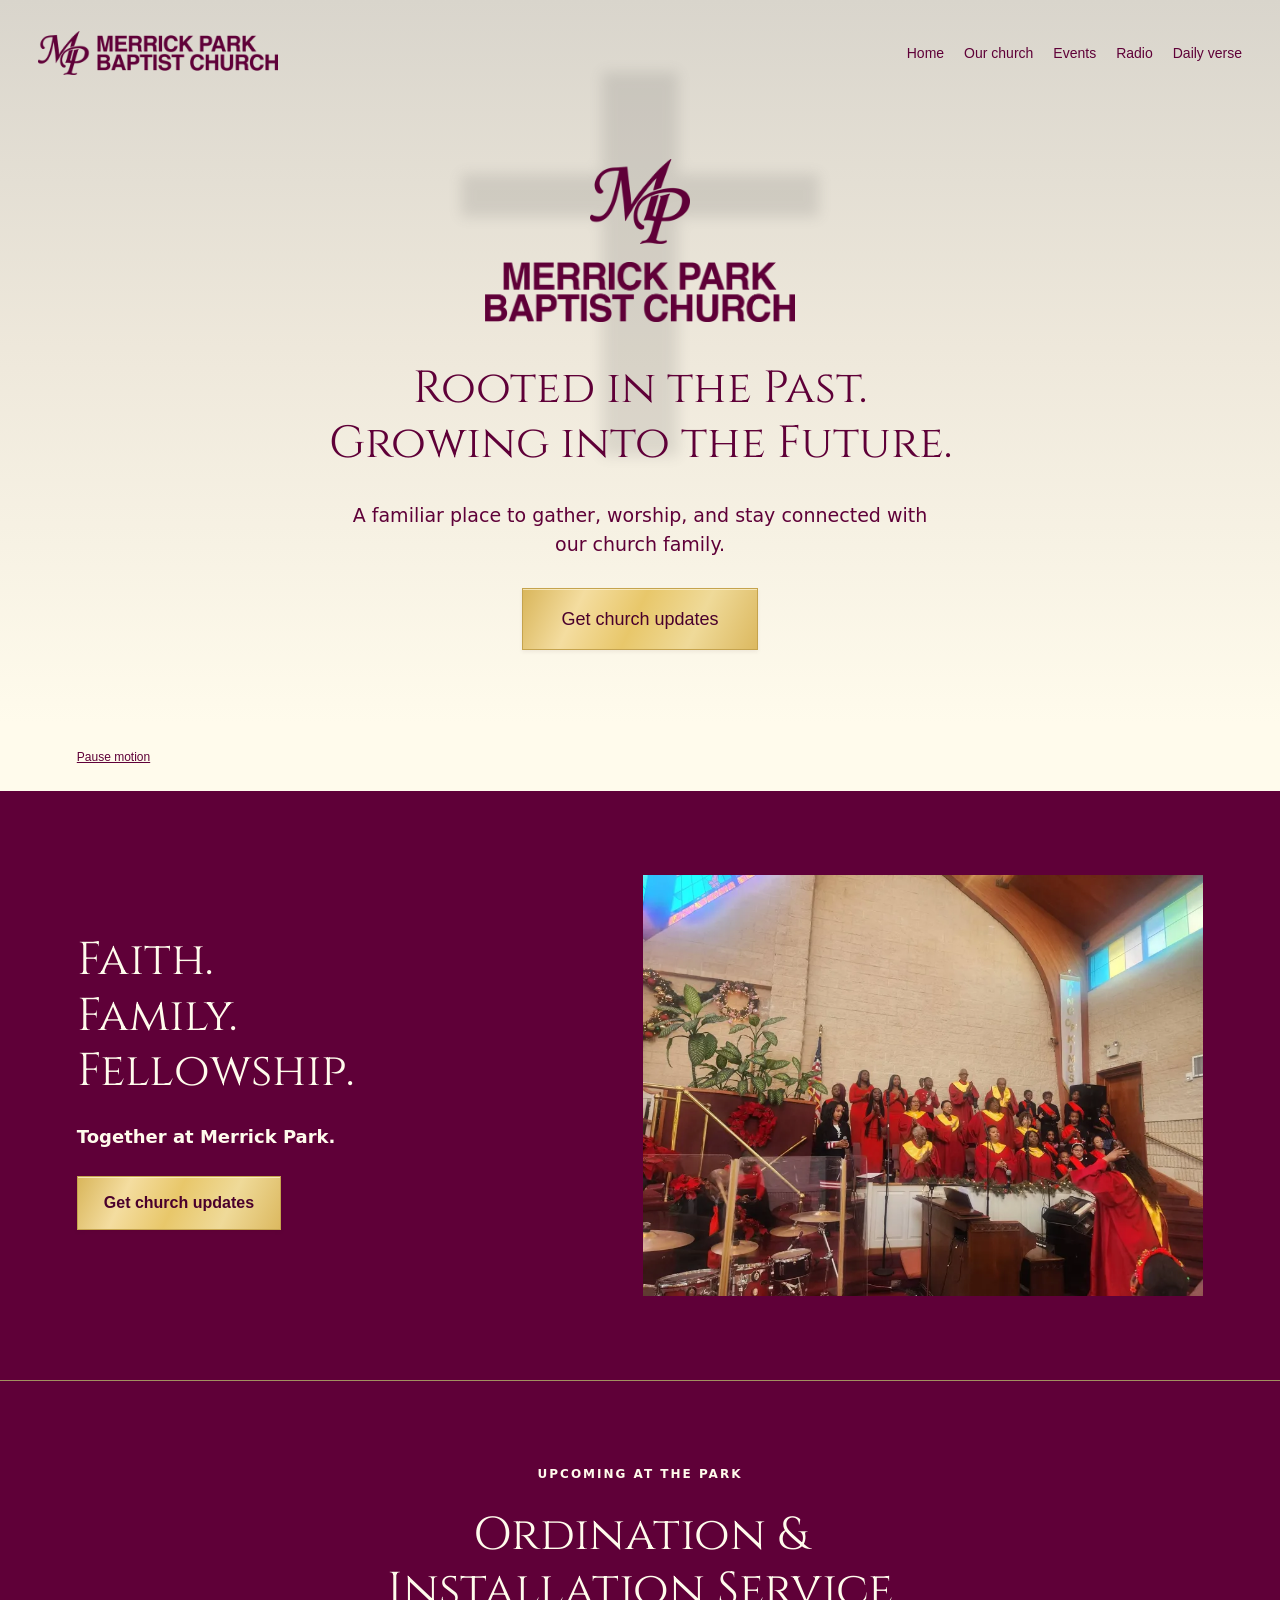
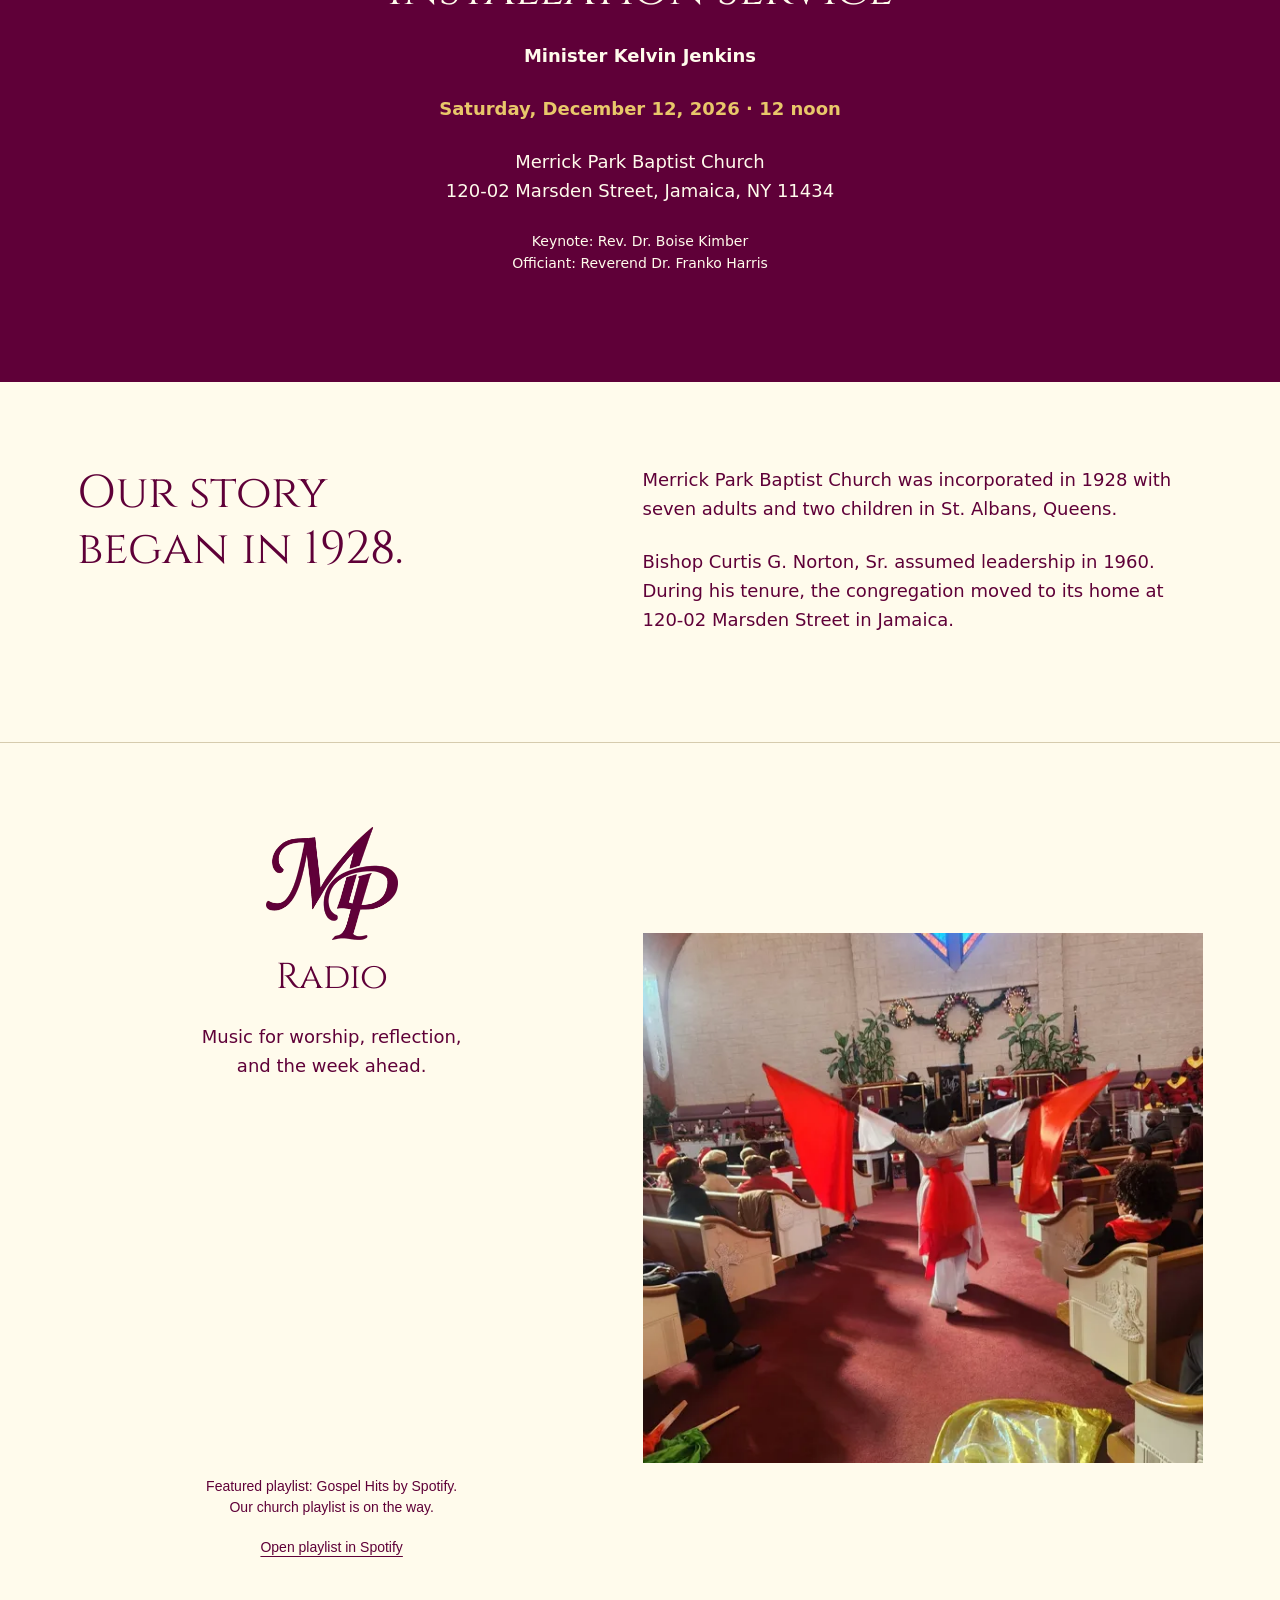
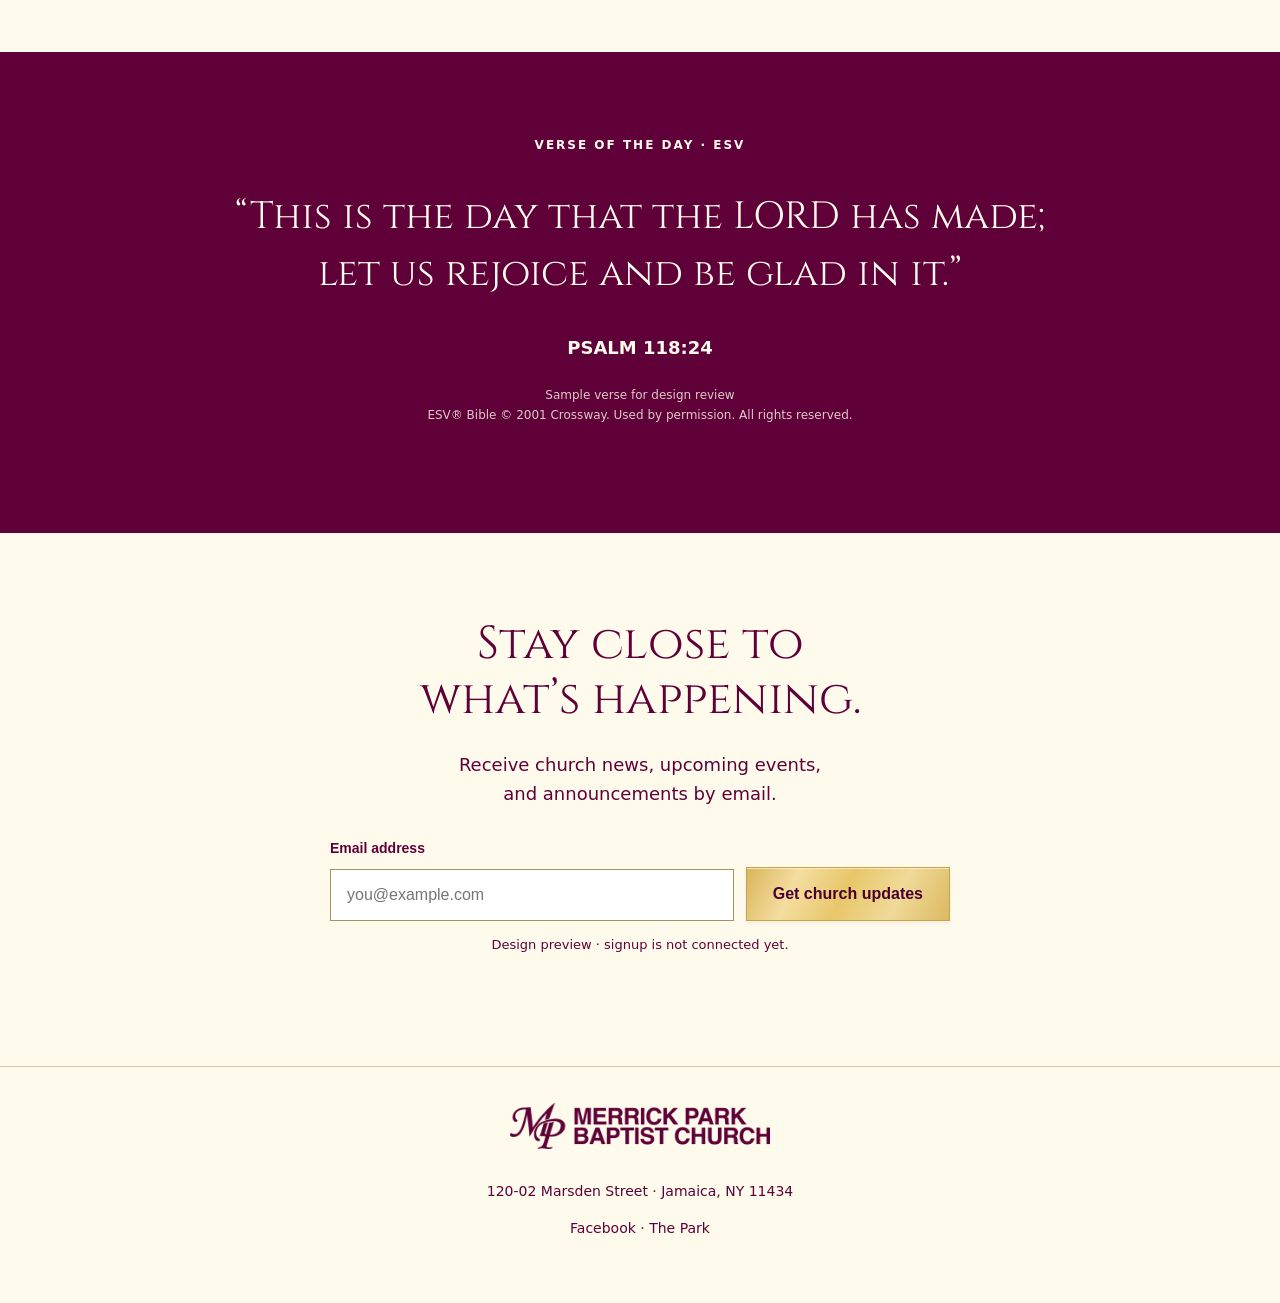
==== commit 1b6609c6: "Embed temporary Black gospel playlist in MP Radio" ====
--- a/brand-preview.html
+++ b/brand-preview.html
@@ -4,7 +4,7 @@
 <meta charset="utf-8">
 <meta name="viewport" content="width=device-width, initial-scale=1">
 <meta name="referrer" content="no-referrer">
-<meta http-equiv="Content-Security-Policy" content="default-src 'none'; script-src 'unsafe-inline' 'unsafe-eval' 'wasm-unsafe-eval' blob: data: https://cdnjs.cloudflare.com https://cdn.jsdelivr.net https://esm.sh https://fonts.bunny.net https://fonts.googleapis.com https://fonts.gstatic.com https://unpkg.com https://persistent.oaistatic.com/plugins/visualize/; style-src 'unsafe-inline' blob: data: https://cdnjs.cloudflare.com https://cdn.jsdelivr.net https://esm.sh https://fonts.bunny.net https://fonts.googleapis.com https://fonts.gstatic.com https://unpkg.com https://persistent.oaistatic.com/plugins/visualize/charts/; img-src blob: data: https://cdnjs.cloudflare.com https://cdn.jsdelivr.net https://esm.sh https://fonts.bunny.net https://fonts.googleapis.com https://fonts.gstatic.com https://unpkg.com; font-src blob: data: https://cdnjs.cloudflare.com https://cdn.jsdelivr.net https://esm.sh https://fonts.bunny.net https://fonts.googleapis.com https://fonts.gstatic.com https://unpkg.com; media-src blob: data: https://cdnjs.cloudflare.com https://cdn.jsdelivr.net https://esm.sh https://fonts.bunny.net https://fonts.googleapis.com https://fonts.gstatic.com https://unpkg.com; worker-src blob:; connect-src blob: data:; frame-src 'none'; object-src 'none'; base-uri 'none'; form-action 'none'">
+<meta http-equiv="Content-Security-Policy" content="default-src 'none'; script-src 'unsafe-inline' 'unsafe-eval' 'wasm-unsafe-eval' blob: data: https://cdnjs.cloudflare.com https://cdn.jsdelivr.net https://esm.sh https://fonts.bunny.net https://fonts.googleapis.com https://fonts.gstatic.com https://unpkg.com https://persistent.oaistatic.com/plugins/visualize/; style-src 'unsafe-inline' blob: data: https://cdnjs.cloudflare.com https://cdn.jsdelivr.net https://esm.sh https://fonts.bunny.net https://fonts.googleapis.com https://fonts.gstatic.com https://unpkg.com https://persistent.oaistatic.com/plugins/visualize/charts/; img-src blob: data: https://cdnjs.cloudflare.com https://cdn.jsdelivr.net https://esm.sh https://fonts.bunny.net https://fonts.googleapis.com https://fonts.gstatic.com https://unpkg.com; font-src blob: data: https://cdnjs.cloudflare.com https://cdn.jsdelivr.net https://esm.sh https://fonts.bunny.net https://fonts.googleapis.com https://fonts.gstatic.com https://unpkg.com; media-src blob: data: https://cdnjs.cloudflare.com https://cdn.jsdelivr.net https://esm.sh https://fonts.bunny.net https://fonts.googleapis.com https://fonts.gstatic.com https://unpkg.com; worker-src blob:; connect-src blob: data:; frame-src https://open.spotify.com; object-src 'none'; base-uri 'none'; form-action 'none'">
 <title>Merrick Park Baptist Church — Prototype V1</title><meta name="description" content="A new chapter at Merrick Park Baptist Church. Explore our first website design prototype."><meta name="robots" content="noindex, nofollow">
 <style>:root {
   color-scheme: light dark;
@@ -1626,7 +1626,7 @@
 </section>
 <section class="section plum events" id="mp-events"><p class="eyebrow">UPCOMING AT THE PARK</p><h2>Ordination &amp;<br>Installation Service</h2><p><strong>Minister Kelvin Jenkins</strong></p><p class="date">Saturday, December 12, 2026 · 12 noon</p><p>Merrick Park Baptist Church<br>120-02 Marsden Street, Jamaica, NY 11434</p><p class="fine">Keynote: Rev. Dr. Boise Kimber<br>Officiant: Reverend Dr. Franko Harris</p></section>
 <section class="section history" id="mp-history"><h2>Our story<br>began in 1928.</h2><div><p>Merrick Park Baptist Church was incorporated in 1928 with seven adults and two children in St. Albans, Queens.</p><p>Bishop Curtis G. Norton, Sr. assumed leadership in 1960. During his tenure, the congregation moved to its home at 120-02 Marsden Street in Jamaica.</p></div></section>
-<section class="section split radio" id="mp-radio"><div class="radio-copy"><img class="radio-mark" src="[data-uri]" alt="MP"><h2>Radio</h2><p>Music for worship, reflection,<br>and the week ahead.</p><div class="player"><strong>Merrick Park Radio</strong><span>Spotify playlist coming soon</span></div></div><img class="photo dance" src="[data-uri]" alt="Praise dancer with red and white flags in Merrick Park’s sanctuary"></section>
+<section class="section split radio" id="mp-radio"><div class="radio-copy"><img class="radio-mark" src="[data-uri]" alt="MP"><h2>Radio</h2><p>Music for worship, reflection,<br>and the week ahead.</p><div class="spotify-player"><!-- Temporary playlist: replace the Spotify playlist ID in the iframe and link when MP Radio is ready. --><iframe title="Gospel Hits by Spotify — temporary MP Radio playlist" src="https://open.spotify.com/embed/playlist/37i9dQZF1DX7OIddoQVdRt?theme=0" width="100%" height="352" style="border:0;border-radius:12px" allow="autoplay; clipboard-write; encrypted-media; fullscreen; picture-in-picture" loading="lazy" allowfullscreen></iframe><p class="playlist-note">Featured playlist: Gospel Hits by Spotify.<br>Our church playlist is on the way.</p><a class="spotify-link" href="https://open.spotify.com/playlist/37i9dQZF1DX7OIddoQVdRt" target="_blank" rel="noopener">Open playlist in Spotify</a></div></div><img class="photo dance" src="[data-uri]" alt="Praise dancer with red and white flags in Merrick Park’s sanctuary"></section>
 <section class="section plum verse" id="mp-verse"><p class="eyebrow">VERSE OF THE DAY · ESV</p><blockquote>“This is the day that the LORD has made; <br>let us rejoice and be glad in it.”</blockquote><p><strong>PSALM 118:24</strong></p><p class="fine">Sample verse for design review<br>ESV® Bible © 2001 Crossway. Used by permission. All rights reserved.</p></section>
 <section class="section subscribe" id="mp-updates"><h2>Stay close to<br>what’s happening.</h2><p>Receive church news, upcoming events,<br>and announcements by email.</p><form id="mp-form"><label>Email address<input type="email" required placeholder="you@example.com" autocomplete="email"></label><button class="action" type="submit">Get church updates</button></form><p class="form-note" id="mp-form-status" role="status">Design preview · signup is not connected yet.</p></section>
 <footer><img src="[data-uri]" alt="Merrick Park Baptist Church"><p>120-02 Marsden Street · Jamaica, NY 11434</p><p><a href="https://www.facebook.com/ThePark120" target="_blank" rel="noopener">Facebook · The Park</a></p></footer>
@@ -2254,5 +2254,5 @@
 @keyframes mp-gold-sheen{to{left:140%}}
 @media(max-width:700px){#mp-motion .copy{padding-top:36px}#mp-motion .hero-lockup{gap:15px;margin-bottom:32px}#mp-motion .hero-mp{width:80px}#mp-motion .hero-name{width:260px}#mp-motion .copy h1{font-size:clamp(24px,6.6vw,30px)}}
 @media(prefers-reduced-motion:reduce){#mp-motion .action::after,#mp-motion .signup::after{animation:none!important}}
-</style></body>
+</style><style>#mp-motion .spotify-player{margin-top:28px;min-width:0}#mp-motion .spotify-player iframe{display:block;width:100%;height:352px;max-width:100%;margin:0}#mp-motion .section .playlist-note{font:14px/1.5 Helvetica,Arial,sans-serif;margin:16px 0 8px}#mp-motion .spotify-link{font-size:14px;text-decoration:underline;text-underline-offset:4px;display:inline-block;padding:8px 0}@media(max-width:360px){#mp-motion .radio{padding-left:20px;padding-right:20px}}</style></body>
 </html>
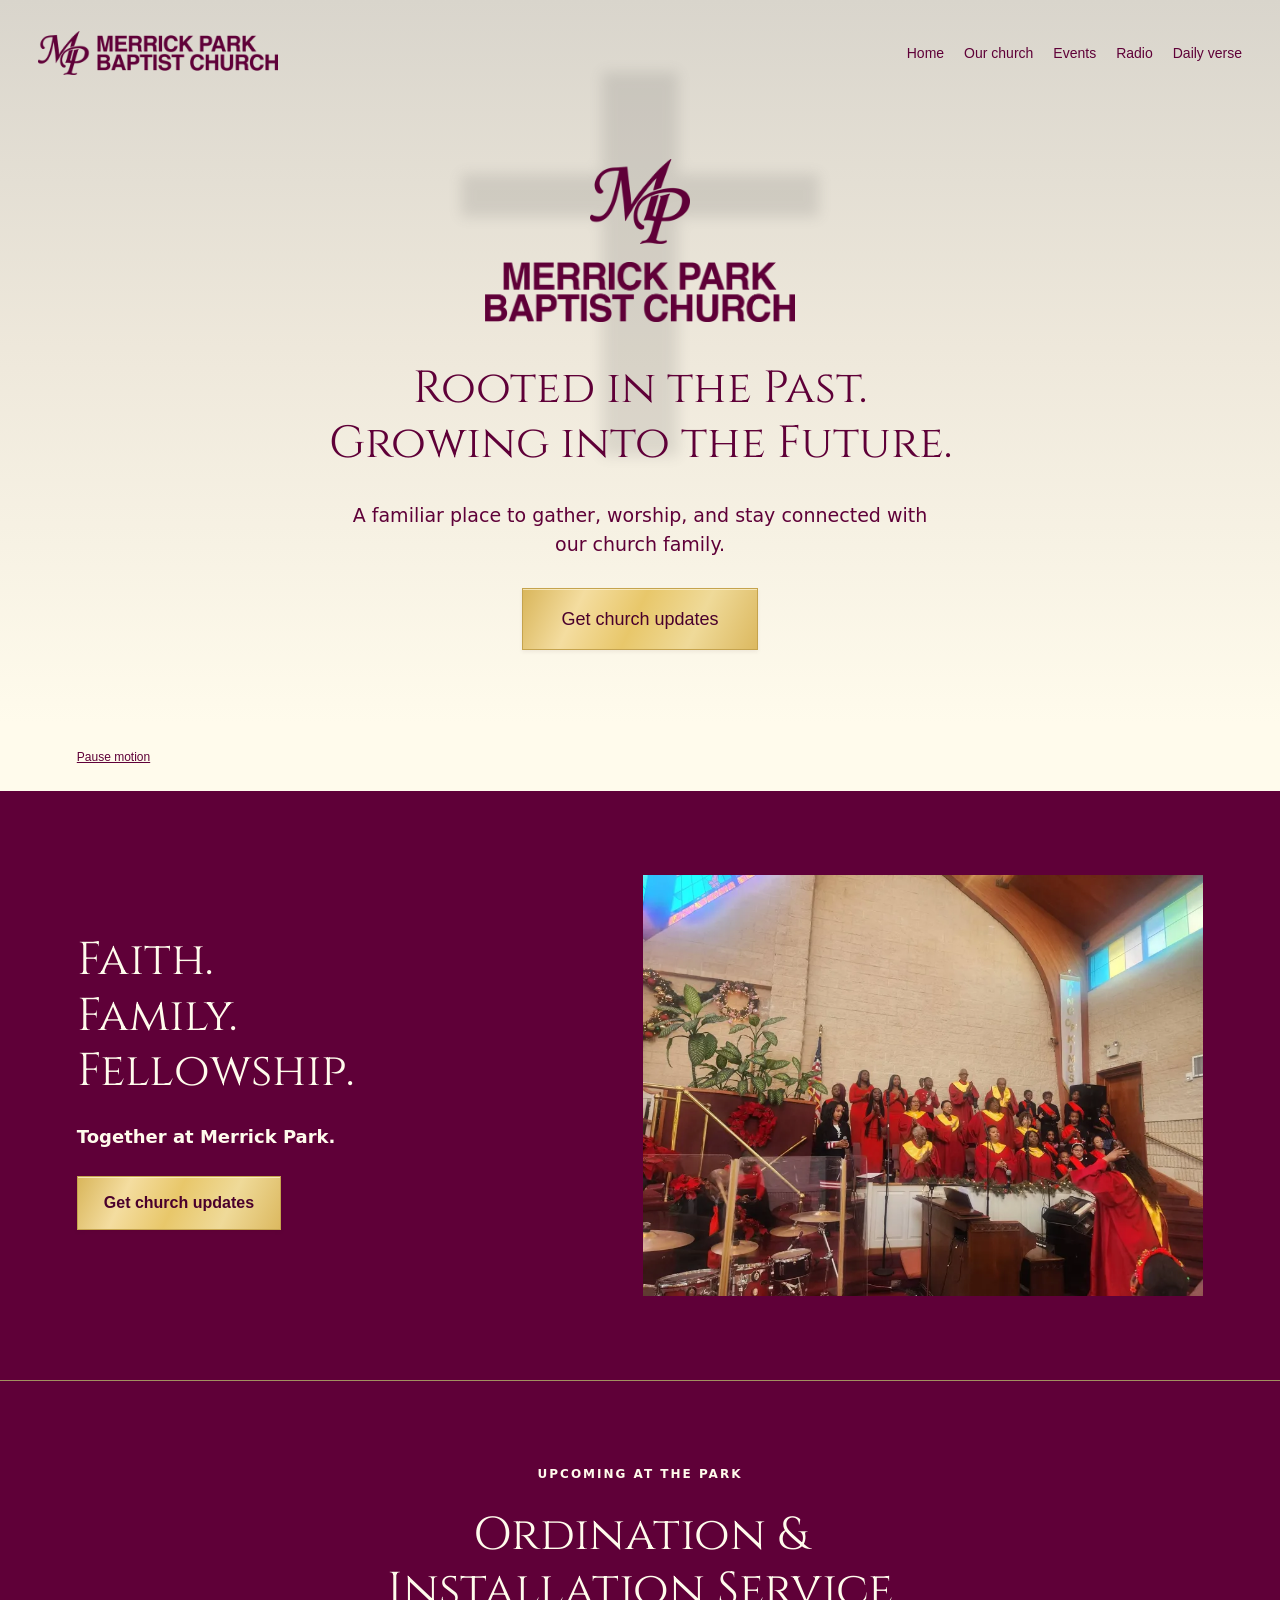
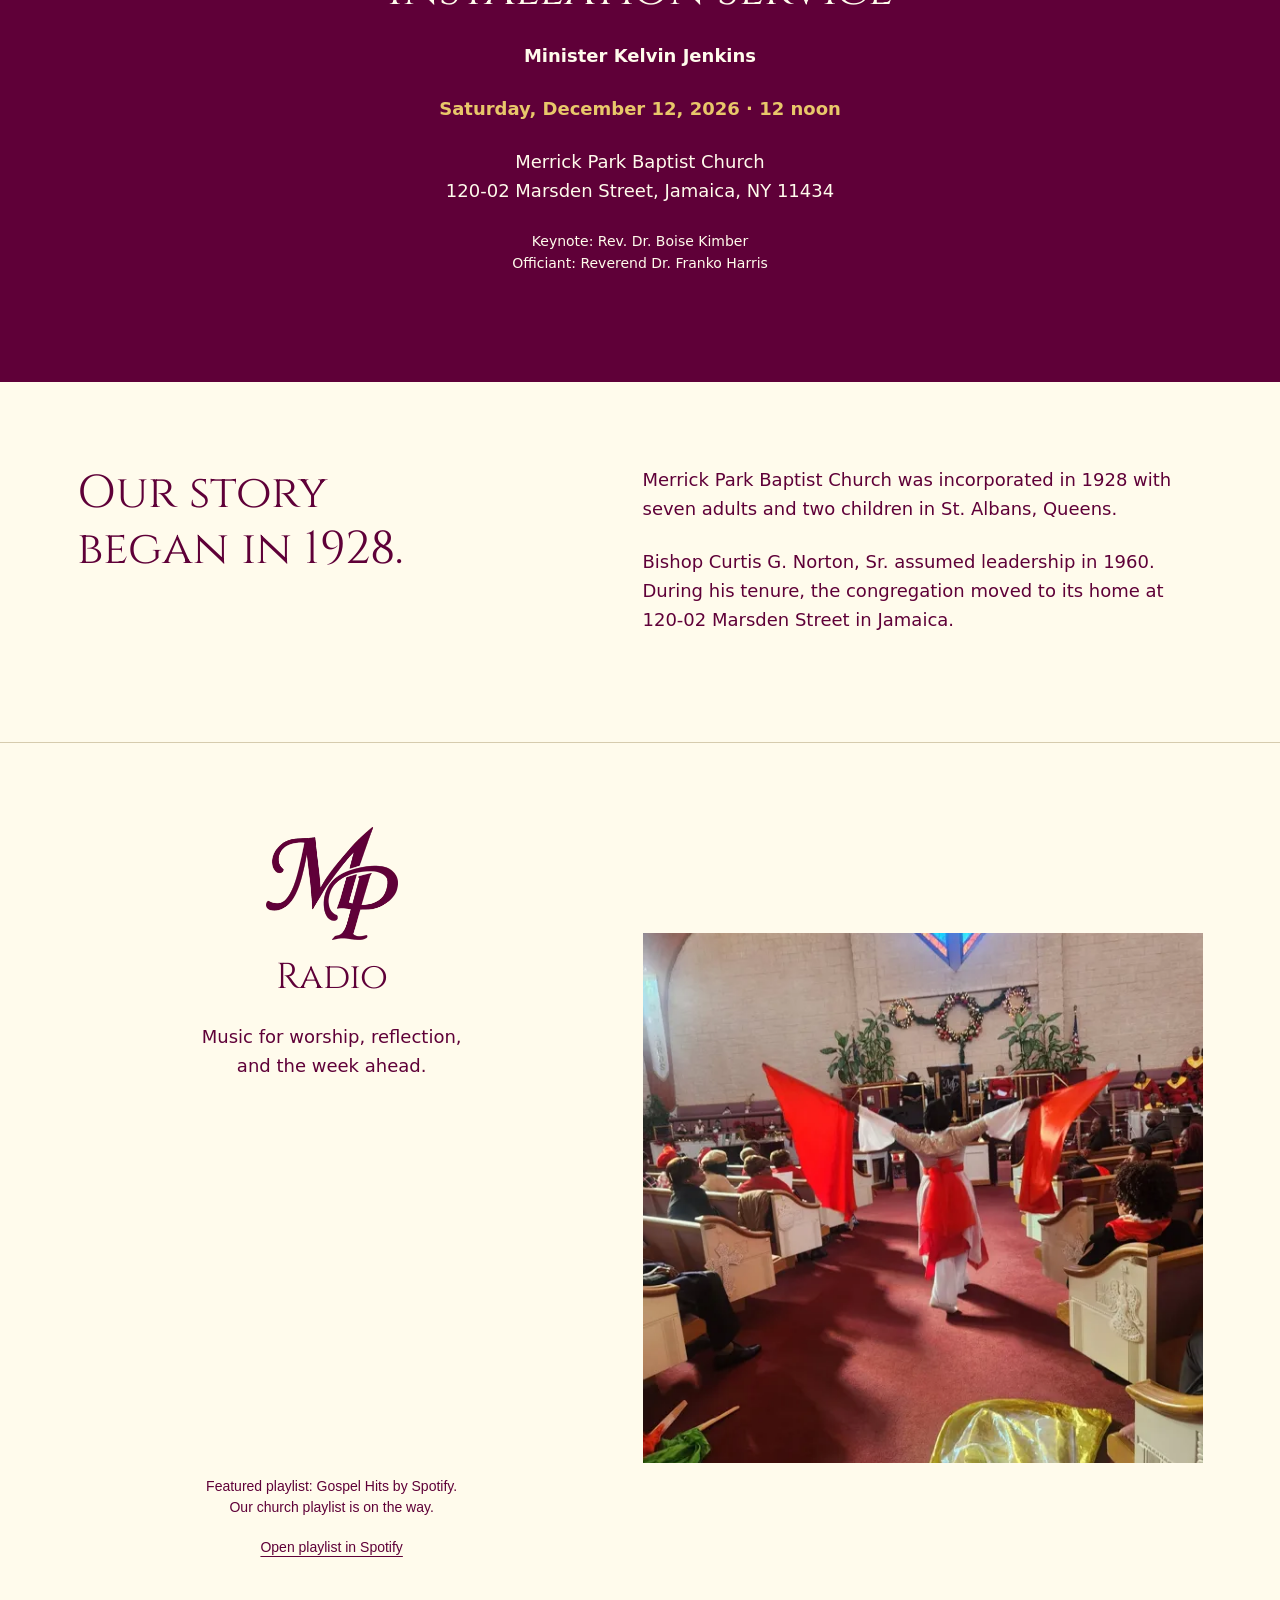
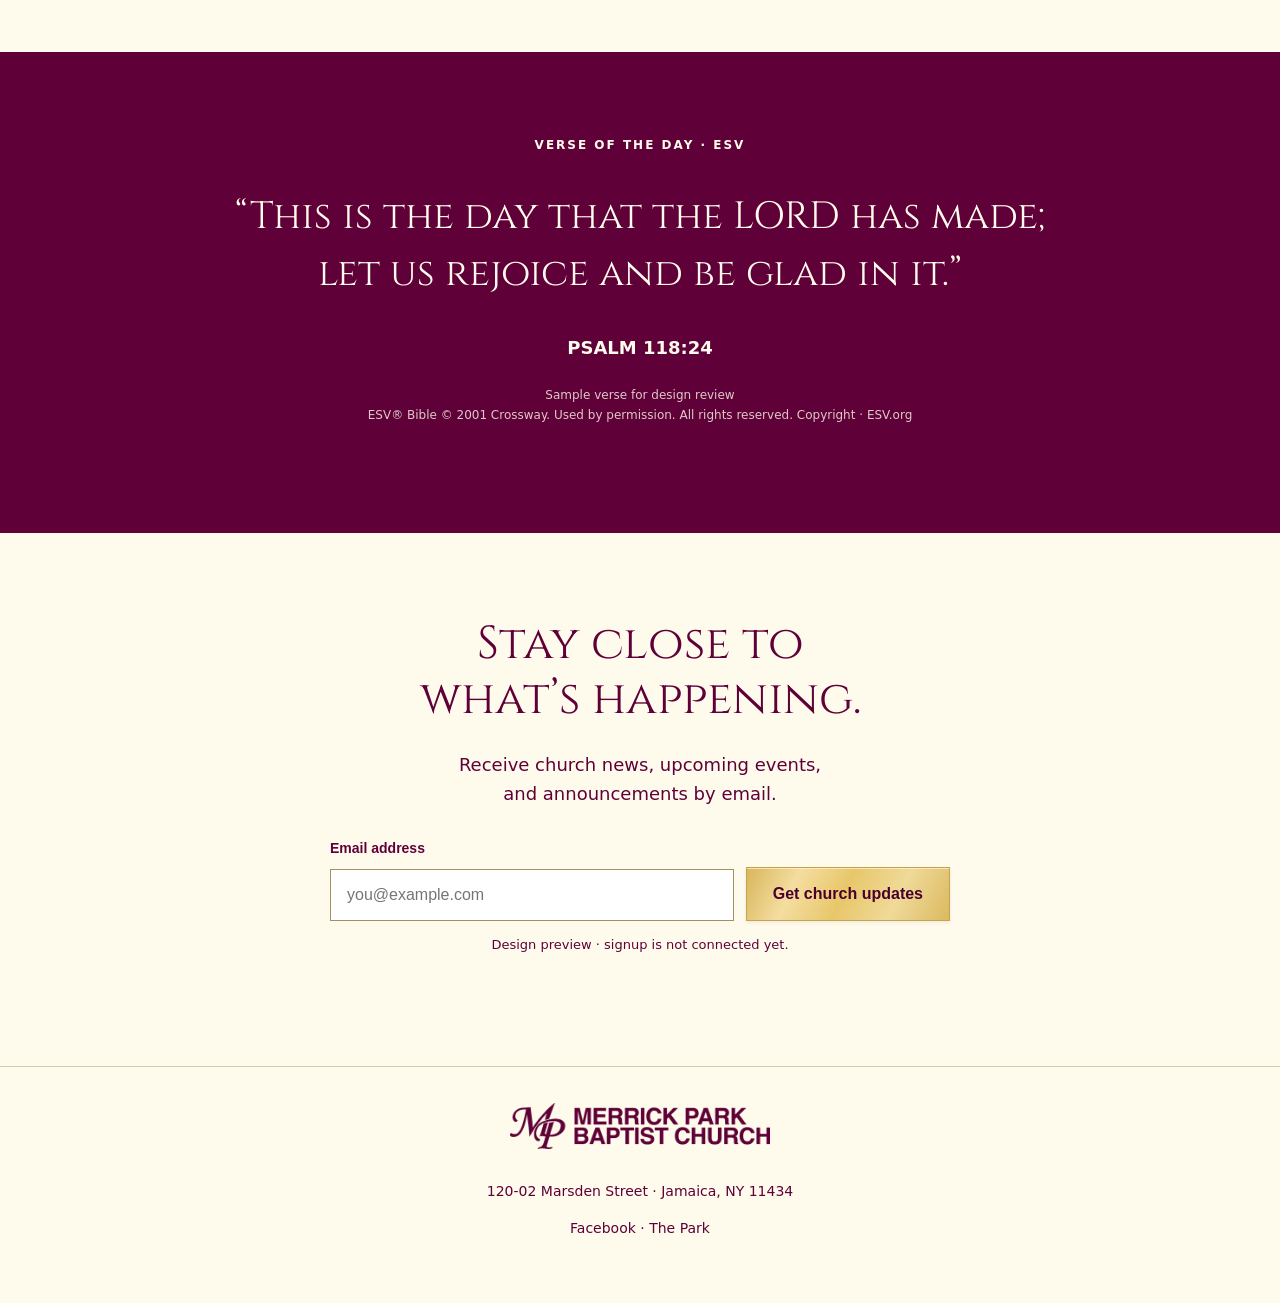
==== commit 4f7efec5: "Prepare secure daily ESV passage publishing" ====
--- a/brand-preview.html
+++ b/brand-preview.html
@@ -1601,7 +1601,23 @@
 #mp-motion .hero{margin-top:calc(-1 * var(--nav-height));padding-top:var(--nav-height);min-height:620px}
 @media(max-width:700px){#mp-motion .hero{min-height:0}}
 @media(prefers-reduced-motion:reduce){#mp-motion>header{transition:none}}
-</style></head>
+</style>
+<meta property="og:type" content="website">
+<meta property="og:site_name" content="Merrick Park Baptist Church">
+<meta property="og:title" content="Merrick Park Baptist Church — A New Chapter">
+<meta property="og:description" content="Rooted in the past. Growing into the future. Explore our new website prototype — faith, family, and fellowship in Jamaica, Queens.">
+<meta property="og:url" content="https://bbyrd2021.github.io/merrick-park-prototype/brand-preview.html">
+<meta property="og:image" content="https://bbyrd2021.github.io/merrick-park-prototype/assets/merrick-park-share.jpg">
+<meta property="og:image:secure_url" content="https://bbyrd2021.github.io/merrick-park-prototype/assets/merrick-park-share.jpg">
+<meta property="og:image:type" content="image/jpeg">
+<meta property="og:image:width" content="1200">
+<meta property="og:image:height" content="630">
+<meta property="og:image:alt" content="Merrick Park Baptist Church. Rooted in the Past. Growing into the Future.">
+<meta name="twitter:card" content="summary_large_image">
+<meta name="twitter:title" content="Merrick Park Baptist Church — A New Chapter">
+<meta name="twitter:description" content="Faith, family, and fellowship in Jamaica, Queens. Preview our new chapter.">
+<meta name="twitter:image" content="https://bbyrd2021.github.io/merrick-park-prototype/assets/merrick-park-share.jpg">
+</head>
 <body>
 
 
@@ -1627,7 +1643,7 @@
 <section class="section plum events" id="mp-events"><p class="eyebrow">UPCOMING AT THE PARK</p><h2>Ordination &amp;<br>Installation Service</h2><p><strong>Minister Kelvin Jenkins</strong></p><p class="date">Saturday, December 12, 2026 · 12 noon</p><p>Merrick Park Baptist Church<br>120-02 Marsden Street, Jamaica, NY 11434</p><p class="fine">Keynote: Rev. Dr. Boise Kimber<br>Officiant: Reverend Dr. Franko Harris</p></section>
 <section class="section history" id="mp-history"><h2>Our story<br>began in 1928.</h2><div><p>Merrick Park Baptist Church was incorporated in 1928 with seven adults and two children in St. Albans, Queens.</p><p>Bishop Curtis G. Norton, Sr. assumed leadership in 1960. During his tenure, the congregation moved to its home at 120-02 Marsden Street in Jamaica.</p></div></section>
 <section class="section split radio" id="mp-radio"><div class="radio-copy"><img class="radio-mark" src="[data-uri]" alt="MP"><h2>Radio</h2><p>Music for worship, reflection,<br>and the week ahead.</p><div class="spotify-player"><!-- Temporary playlist: replace the Spotify playlist ID in the iframe and link when MP Radio is ready. --><iframe title="Gospel Hits by Spotify — temporary MP Radio playlist" src="https://open.spotify.com/embed/playlist/37i9dQZF1DX7OIddoQVdRt?theme=0" width="100%" height="352" style="border:0;border-radius:12px" allow="autoplay; clipboard-write; encrypted-media; fullscreen; picture-in-picture" loading="lazy" allowfullscreen></iframe><p class="playlist-note">Featured playlist: Gospel Hits by Spotify.<br>Our church playlist is on the way.</p><a class="spotify-link" href="https://open.spotify.com/playlist/37i9dQZF1DX7OIddoQVdRt" target="_blank" rel="noopener">Open playlist in Spotify</a></div></div><img class="photo dance" src="[data-uri]" alt="Praise dancer with red and white flags in Merrick Park’s sanctuary"></section>
-<section class="section plum verse" id="mp-verse"><p class="eyebrow">VERSE OF THE DAY · ESV</p><blockquote>“This is the day that the LORD has made; <br>let us rejoice and be glad in it.”</blockquote><p><strong>PSALM 118:24</strong></p><p class="fine">Sample verse for design review<br>ESV® Bible © 2001 Crossway. Used by permission. All rights reserved.</p></section>
+<section class="section plum verse" id="mp-verse"><p class="eyebrow">VERSE OF THE DAY · ESV</p><blockquote>“This is the day that the LORD has made; <br>let us rejoice and be glad in it.”</blockquote><p><strong>PSALM 118:24</strong></p><p class="fine">Sample verse for design review<br>ESV® Bible © 2001 Crossway. Used by permission. All rights reserved. <a href="copyright.html">Copyright</a> · <a href="https://www.esv.org" target="_blank" rel="noopener">ESV.org</a></p></section>
 <section class="section subscribe" id="mp-updates"><h2>Stay close to<br>what’s happening.</h2><p>Receive church news, upcoming events,<br>and announcements by email.</p><form id="mp-form"><label>Email address<input type="email" required placeholder="you@example.com" autocomplete="email"></label><button class="action" type="submit">Get church updates</button></form><p class="form-note" id="mp-form-status" role="status">Design preview · signup is not connected yet.</p></section>
 <footer><img src="[data-uri]" alt="Merrick Park Baptist Church"><p>120-02 Marsden Street · Jamaica, NY 11434</p><p><a href="https://www.facebook.com/ThePark120" target="_blank" rel="noopener">Facebook · The Park</a></p></footer>
 </div>
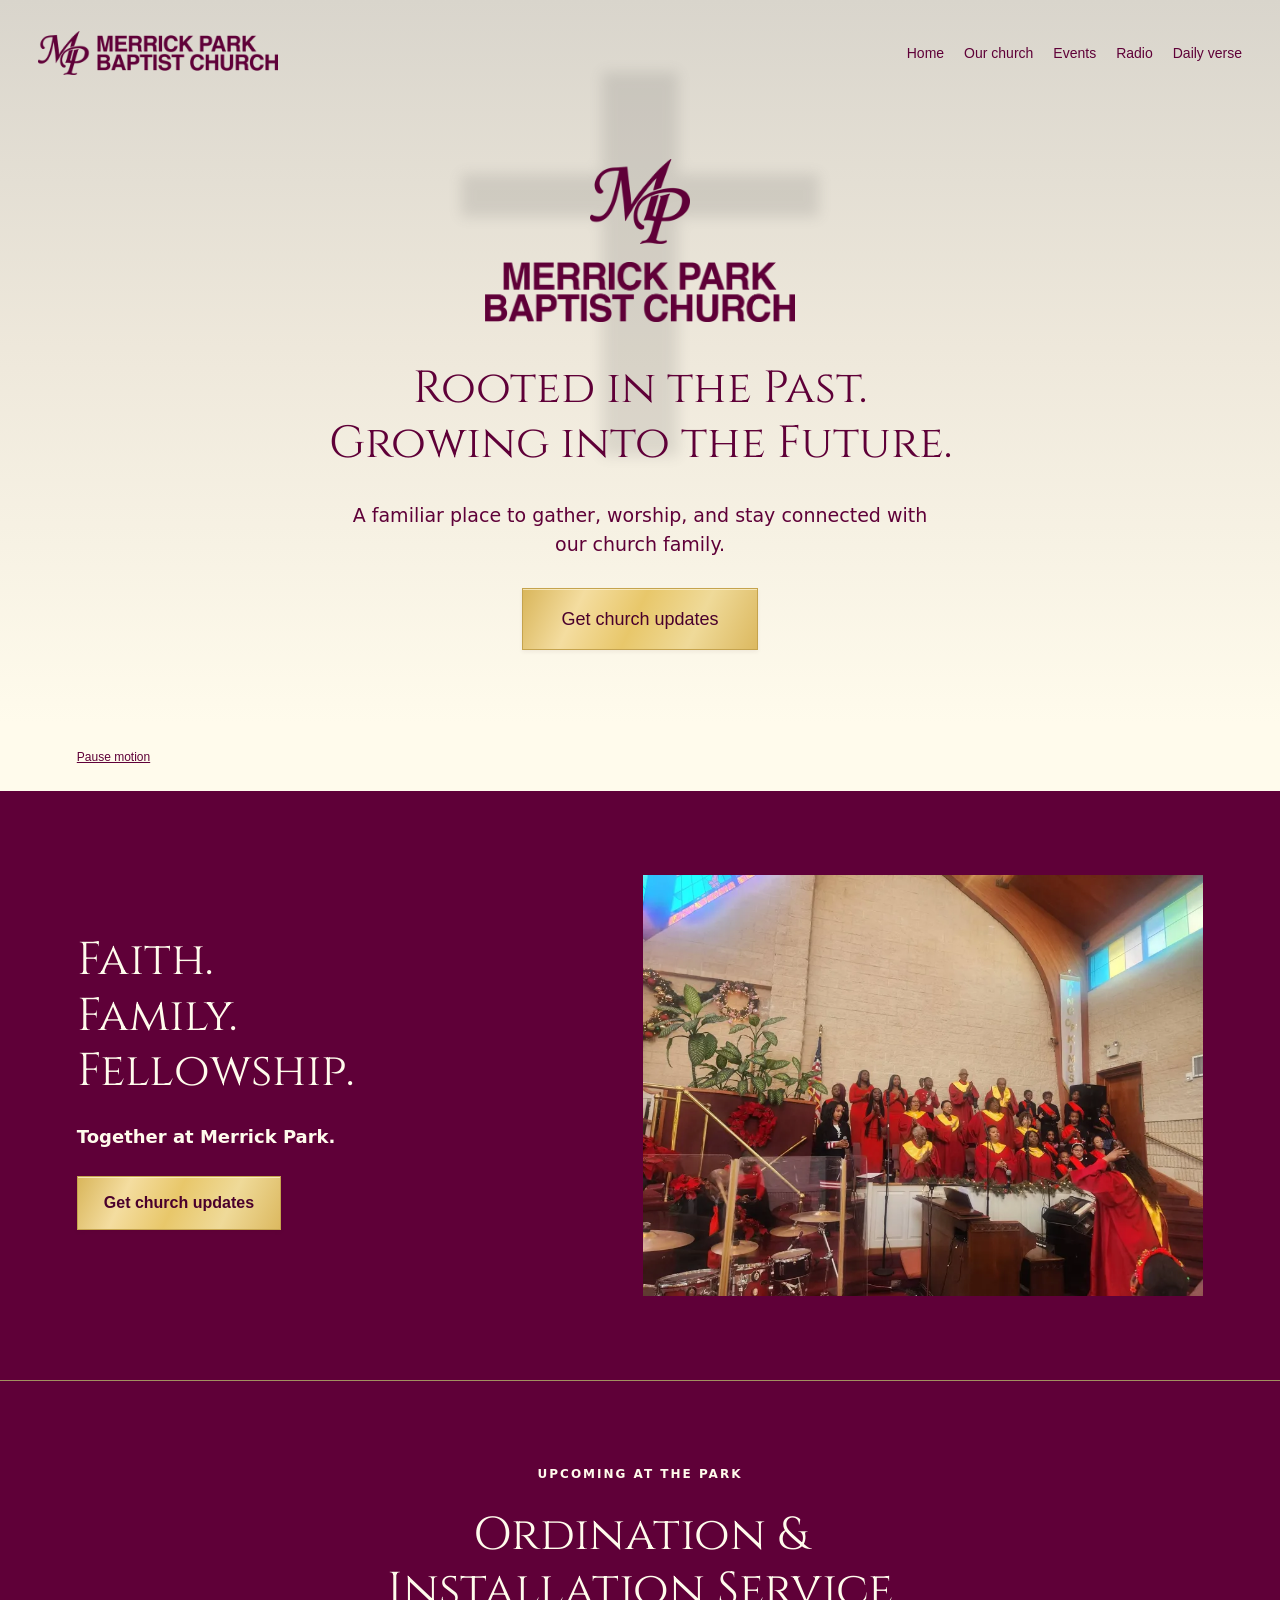
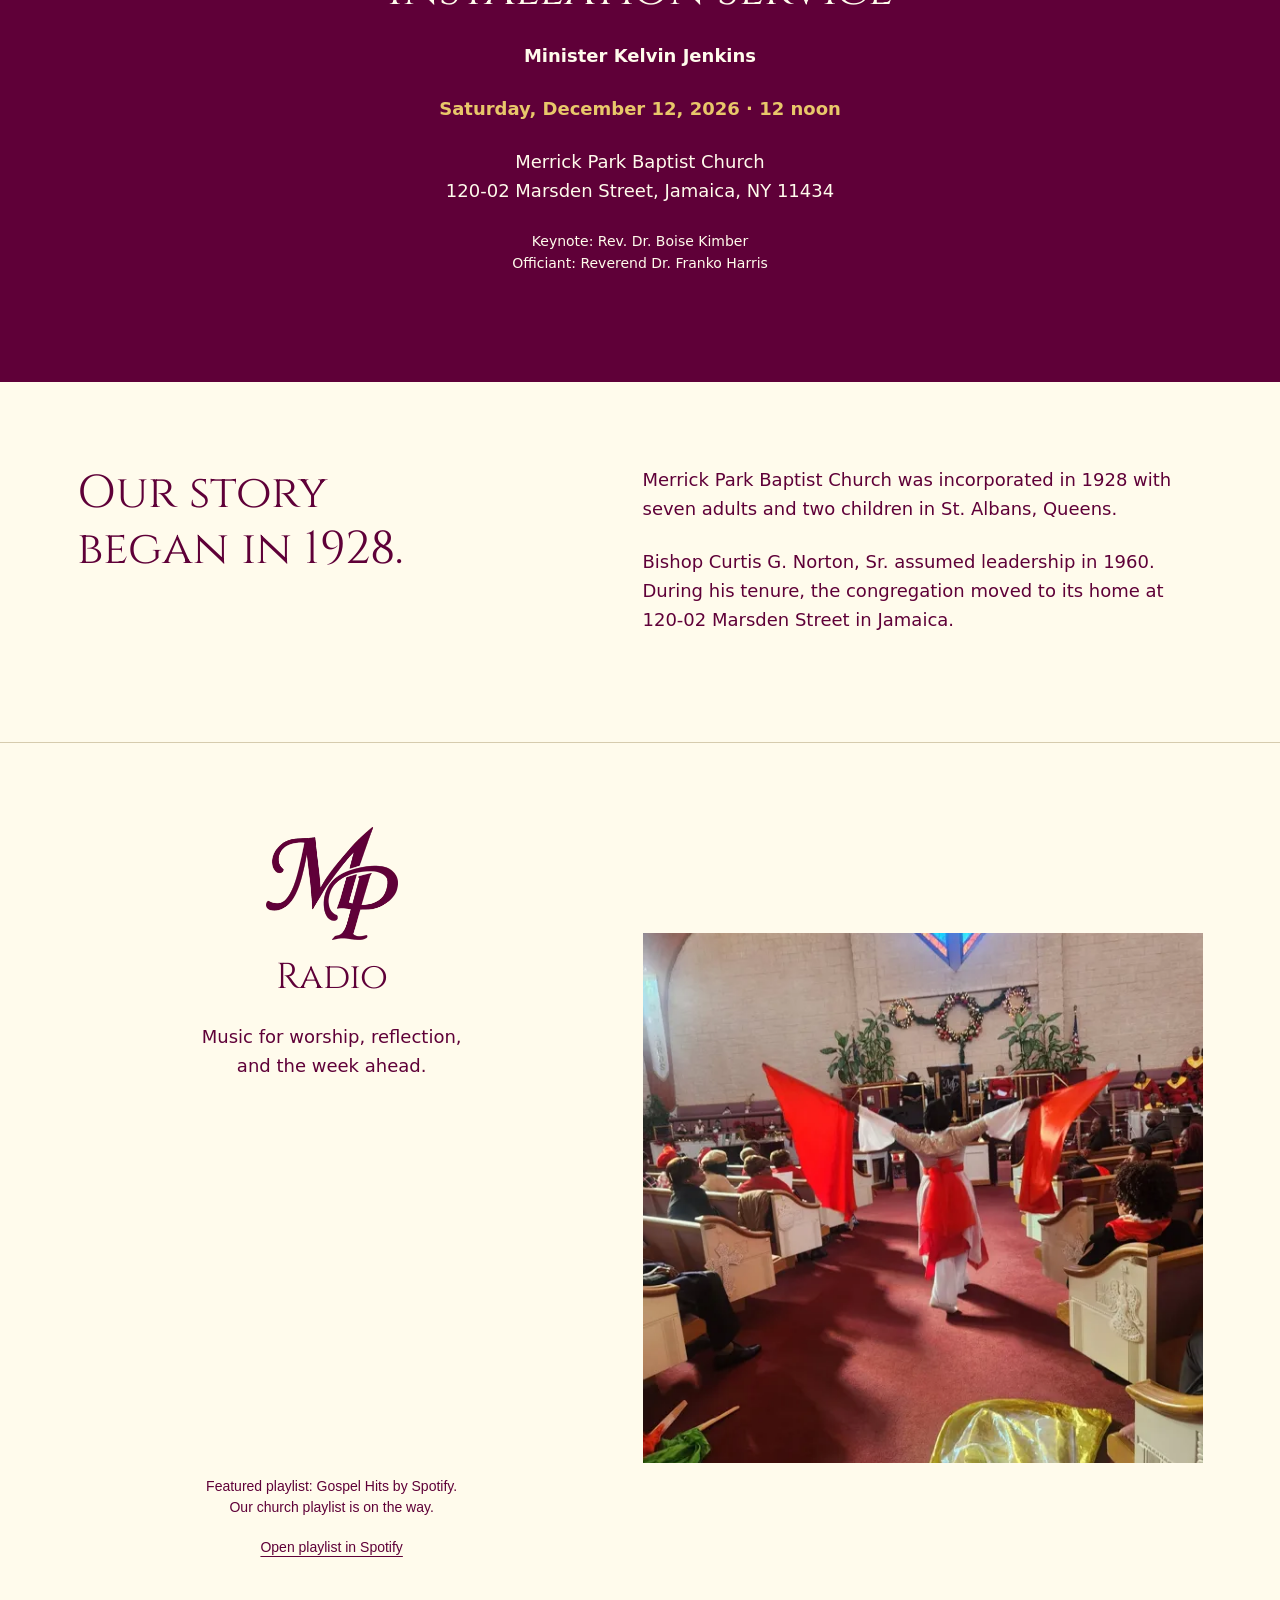
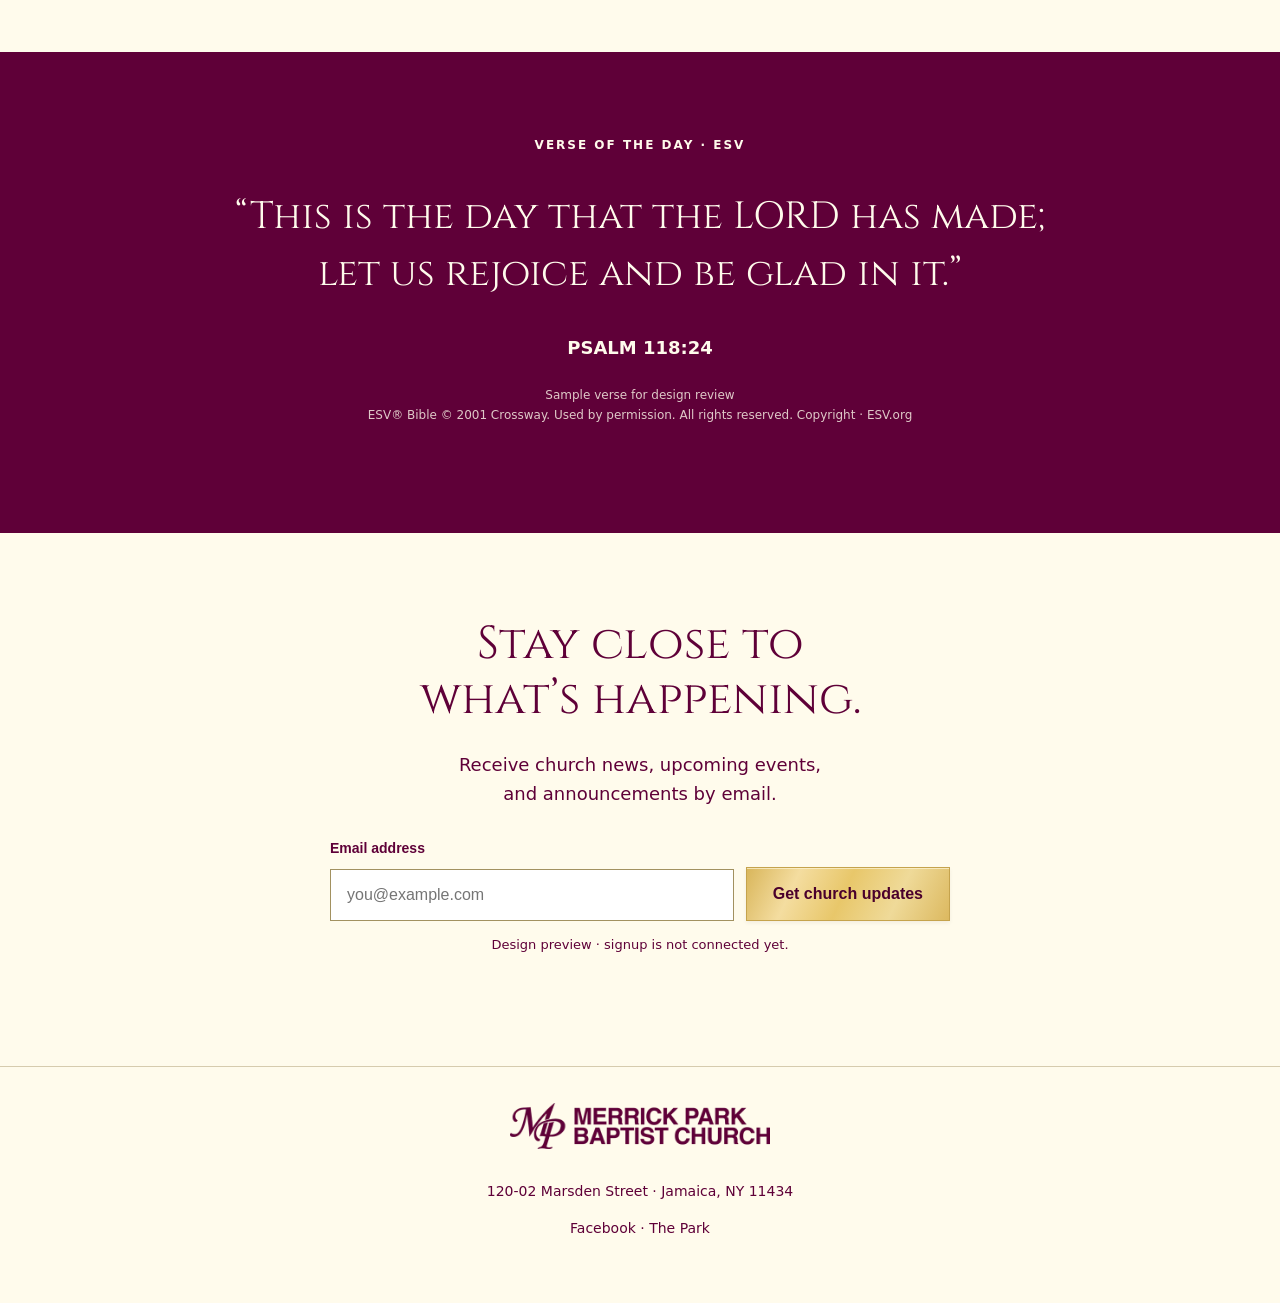
==== commit bd51629d: "Keep gold buttons consistent across Safari and touch browsers" ====
--- a/brand-preview.html
+++ b/brand-preview.html
@@ -2270,5 +2270,29 @@
 @keyframes mp-gold-sheen{to{left:140%}}
 @media(max-width:700px){#mp-motion .copy{padding-top:36px}#mp-motion .hero-lockup{gap:15px;margin-bottom:32px}#mp-motion .hero-mp{width:80px}#mp-motion .hero-name{width:260px}#mp-motion .copy h1{font-size:clamp(24px,6.6vw,30px)}}
 @media(prefers-reduced-motion:reduce){#mp-motion .action::after,#mp-motion .signup::after{animation:none!important}}
-</style><style>#mp-motion .spotify-player{margin-top:28px;min-width:0}#mp-motion .spotify-player iframe{display:block;width:100%;height:352px;max-width:100%;margin:0}#mp-motion .section .playlist-note{font:14px/1.5 Helvetica,Arial,sans-serif;margin:16px 0 8px}#mp-motion .spotify-link{font-size:14px;text-decoration:underline;text-underline-offset:4px;display:inline-block;padding:8px 0}@media(max-width:360px){#mp-motion .radio{padding-left:20px;padding-right:20px}}</style></body>
+</style><style>#mp-motion .spotify-player{margin-top:28px;min-width:0}#mp-motion .spotify-player iframe{display:block;width:100%;height:352px;max-width:100%;margin:0}#mp-motion .section .playlist-note{font:14px/1.5 Helvetica,Arial,sans-serif;margin:16px 0 8px}#mp-motion .spotify-link{font-size:14px;text-decoration:underline;text-underline-offset:4px;display:inline-block;padding:8px 0}@media(max-width:360px){#mp-motion .radio{padding-left:20px;padding-right:20px}}</style><style id="gold-button-compatibility">/* Gold remains visible without hover, animation, or gradient support. */
+#mp-motion .action,#mp-motion .signup{
+ -webkit-appearance:none;appearance:none;
+ -webkit-text-fill-color:#4a002c;color:#4a002c;
+ background-color:#e8c76a;
+ background-image:linear-gradient(115deg,#d9b65b 0%,#f4dda0 24%,#e8c76a 48%,#efda99 73%,#dcb960 100%);
+ background-repeat:no-repeat;background-size:100% 100%;
+ border:1px solid #c5a34d;border-radius:0;
+ box-shadow:inset 0 1px 0 rgba(255,245,212,.7),0 2px 4px rgba(53,0,27,.06);
+ position:relative;overflow:hidden;isolation:isolate;
+}
+#mp-motion .action:hover,#mp-motion .signup:hover,
+#mp-motion .action:focus-visible,#mp-motion .signup:focus-visible,
+#mp-motion .action:active,#mp-motion .signup:active{
+ background-color:#edcf7d;
+ background-image:linear-gradient(115deg,#dfbd67 0%,#f6e3b1 24%,#edcf7d 48%,#f3dfaa 73%,#e3c271 100%);
+ color:#4a002c;-webkit-text-fill-color:#4a002c;
+}
+@media(hover:none){
+ #mp-motion .action:hover,#mp-motion .signup:hover{transform:none}
+}
+@media(forced-colors:active){
+ #mp-motion .action,#mp-motion .signup{background-image:none;background-color:ButtonFace;color:ButtonText;-webkit-text-fill-color:ButtonText;border-color:ButtonText}
+}
+</style></body>
 </html>
